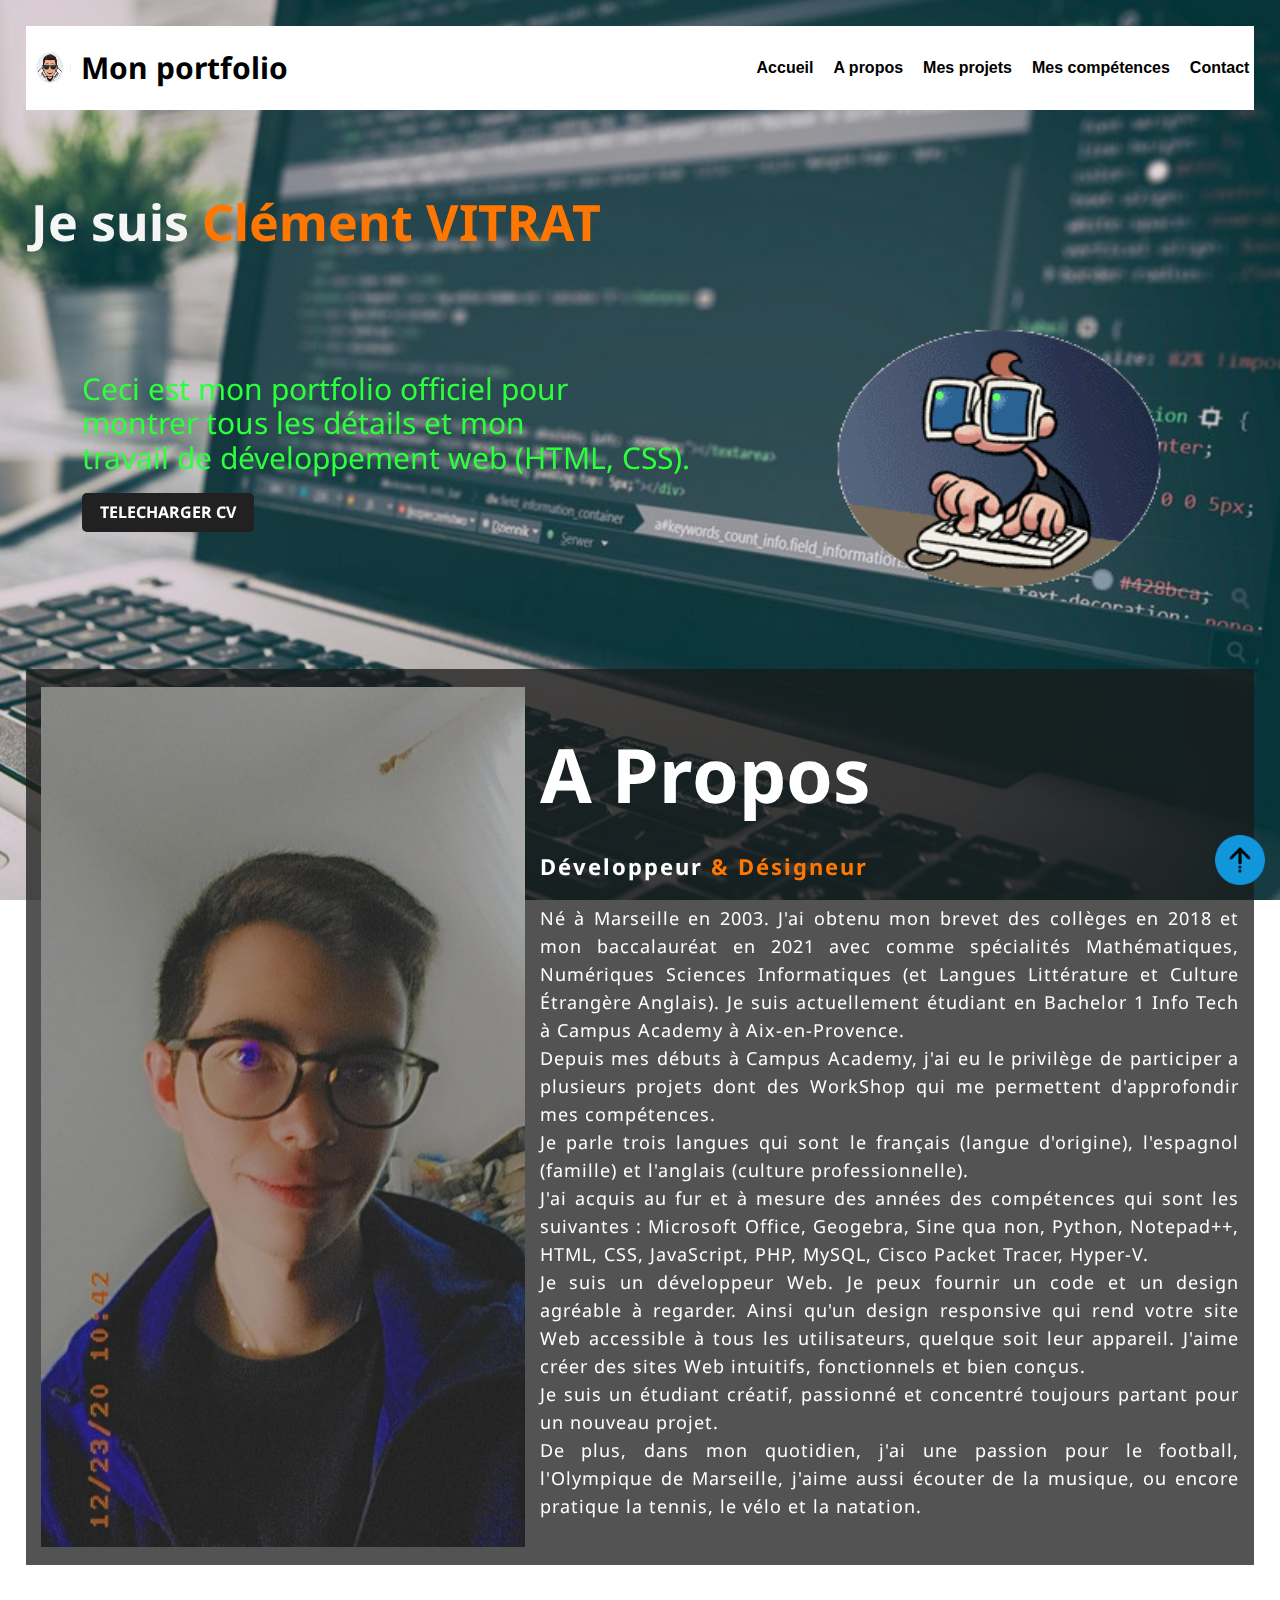
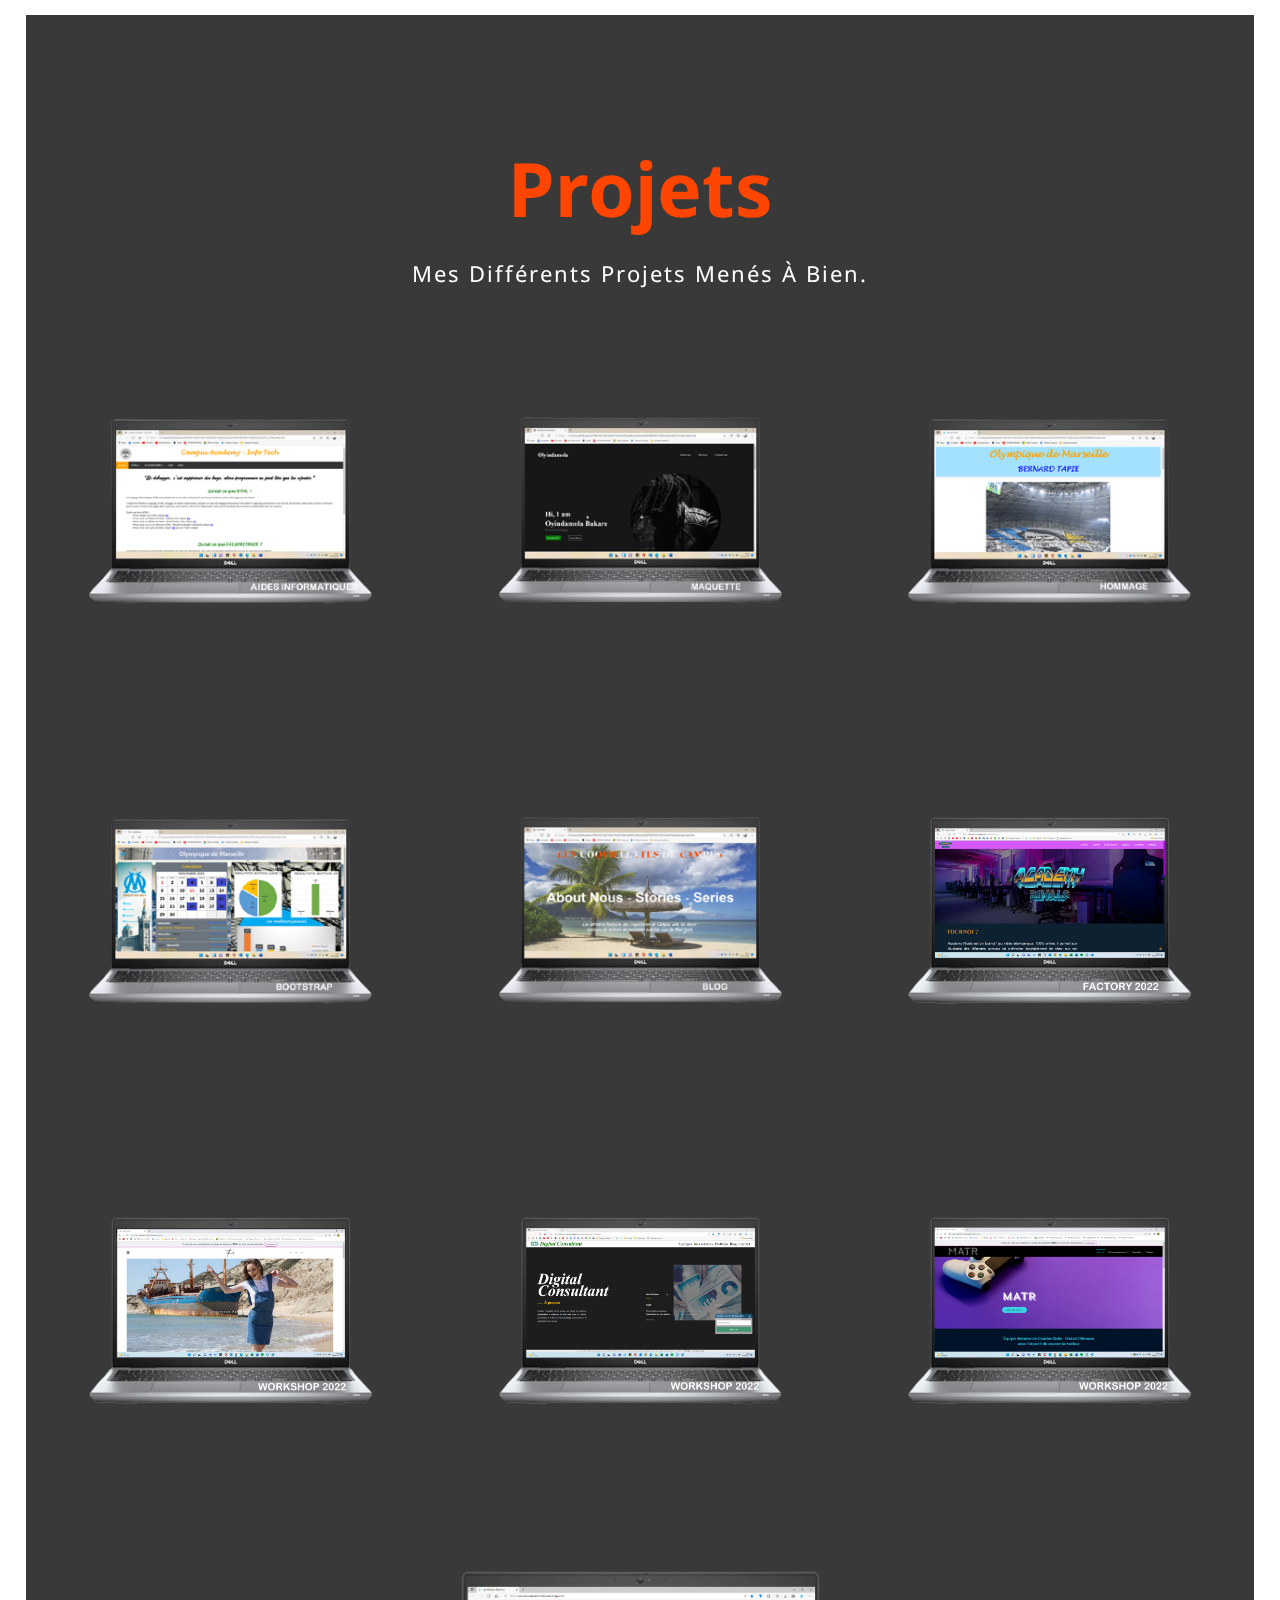
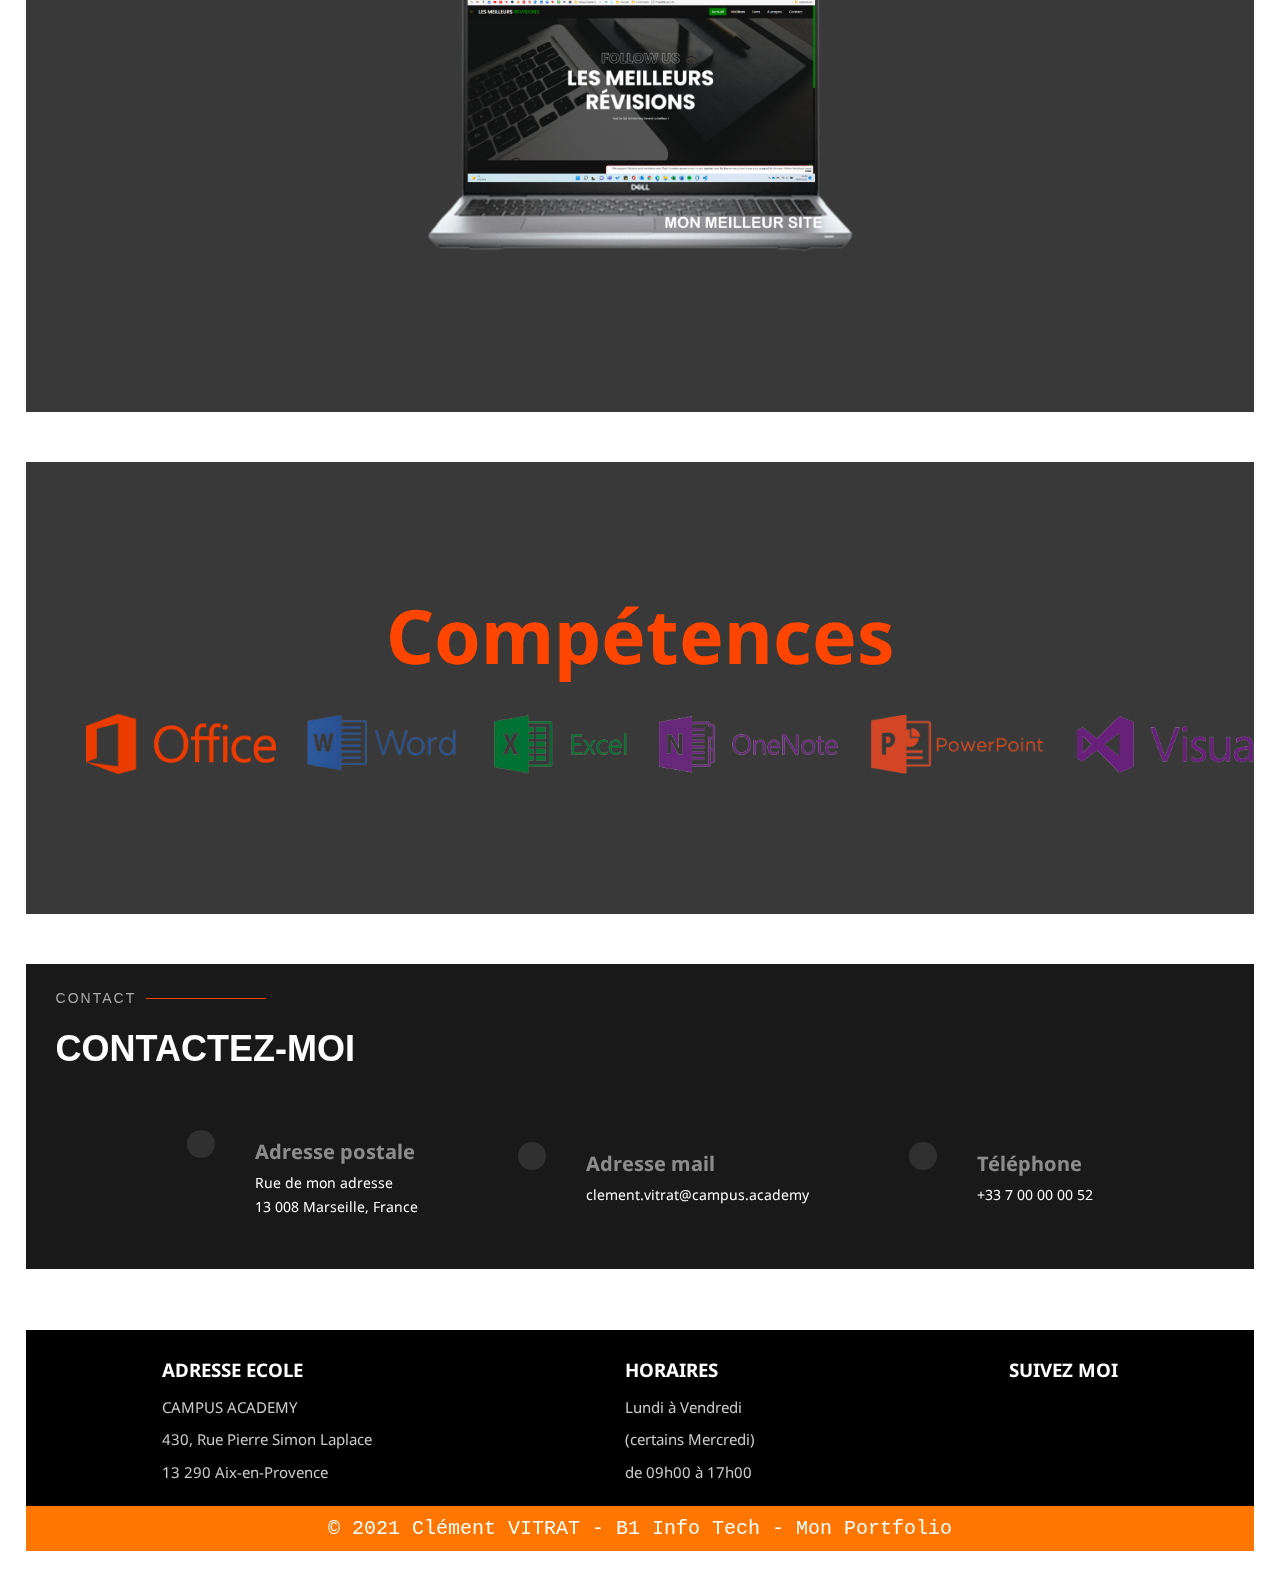
==== index.html @ 2920d95b "Update index.html" ====
<!DOCTYPE html>
<html lang="fr">

    <head>
        <meta charset="utf-8">
        <meta http-equiv="X-UA-Compatible" content="IE=edge" >
        <meta name="viewport" content="width=device-width, initial-scale=1">
        <title> Mon PortFolio </title>
        <meta content="" name="description">
        <meta content="" name="keywords"> 

        <!-- Mes pages CSS -->
        <link rel="stylesheet" href="css/normalize.css">
        <link rel="stylesheet" href="css/style.css">

        <link rel="stylesheet" href="https://cdnjs.cloudflare.com/ajax/libs/font-awesome/6.0.0-beta2/css/all.min.css" integrity="sha512-YWzhKL2whUzgiheMoBFwW8CKV4qpHQAEuvilg9FAn5VJUDwKZZxkJNuGM4XkWuk94WCrrwslk8yWNGmY1EduTA==" crossorigin="anonymous" referrerpolicy="no-referrer" />
    
        <!-- icons -->
        <link href="img/ico.JPG" rel="icon">
        
    </head>

    <body>

        <!-- *************** MENU (HAUT de PAGE) & INTRODUCTION ************** -->
        <nav>
            <div class="profile" >
                <img src="img/moi.png" alt="moi_photo" >
                <h1>Mon portfolio</h1>
            </div>
            
            <ul>
                <li><a href="#home">Accueil</a></li>
                <li><a href="#section_about">A propos</a></li>
                <li><a href="#section_projet">Mes projets</a></li>
                <li><a href="#section_competences">Mes compétences</a></li>
                <li><a href="#section_contact">Contact</a></li>
            </ul>
        </nav>

        <!-- *************** MISE EN PAGE DE L'INTRODUCTION *************** -->
        <section id="home" class="intro">	
            <header>
                <h1>Je suis <span>Clément VITRAT</span></h1>
            </header>
            <div class="intro_main">
                <div class="intro_texte">
                    <p>Ceci est mon portfolio officiel pour</p>
                    <p>montrer tous les détails et mon</p>
                    <p>travail de développement web (HTML, CSS).</p><br>
                    <a href="img/Clement_VITRAT_CV.pdf" target="_blank">TELECHARGER CV</a>
                </div>
                <div>
                    <img src="img/Intro.gif" alt="">
                </div>
            </div>
            
        </section>
        <!-- ***************************************************************** -->


        <!-- ********************** SECTION : ABOUT ME *********************** -->
        <section id="section_about" class="about">
            <img src="img/moi2.png" alt="moi">
            <div class="about_texte">
                <h2>A propos</h2>
                <h5>Développeur <span>& Désigneur</span></h5>
                <p>Né à Marseille en 2003. J'ai obtenu mon brevet des collèges en 2018 et mon baccalauréat en 2021 avec comme 
                    spécialités Mathématiques, Numériques Sciences Informatiques (et Langues Littérature et Culture Étrangère 
                    Anglais). Je suis actuellement étudiant en Bachelor 1 Info Tech à Campus Academy à Aix-en-Provence.<br>
                    Depuis mes débuts à Campus Academy, j'ai eu le privilège de participer a plusieurs projets dont des 
                    WorkShop qui me permettent d'approfondir mes compétences.<br>
                    Je parle trois langues qui sont le français (langue d'origine), l'espagnol (famille) et l'anglais (culture professionnelle).<br>
                    J'ai acquis au fur et à mesure des années des compétences qui sont les suivantes : Microsoft Office, 
                    Geogebra, Sine qua non, Python, Notepad++, HTML, CSS, JavaScript, PHP, MySQL, Cisco Packet Tracer, Hyper-V.<br>
                    Je suis un développeur Web. Je peux fournir un code et un design agréable à regarder. Ainsi qu'un 
                    design responsive qui rend votre site Web accessible à tous les utilisateurs, quelque soit leur 
                    appareil. J'aime créer des sites Web intuitifs, fonctionnels et bien conçus.<br>
                    Je suis un étudiant créatif, passionné et concentré toujours partant pour un nouveau projet.<br>
                    De plus, dans mon quotidien, j'ai une passion pour le football, l'Olympique de Marseille, 
                    j'aime aussi écouter de la musique, ou encore pratique la tennis, le vélo et la natation.</p>
            </div>
        </section>
        <!-- ***************************************************************** -->
        
        
        
        <!-- ********************* SECTION : PORTFOLIO *********************** -->
        <section id="section_projet" class="projet">
			<h2>Projets</h2>
			<p>Mes différents projets menés à bien.</p>

			<div class="project-container">
				<div class="project-card">
					<a class="button" href="Site/CV_HTML/index.html" target="_blank"><img src="img/site_project_one.png" alt=""></a>
				</div>
				<div class="project-card">
                    <a class="button" href="Site/TP_Projet1/index.html" target="_blank"><img src="img/site_tp_1.png" alt=""></a>
				</div>
				<div class="project-card">
					<a class="button" href="Site/HOMMAGE/index.html" target="_blank"><img src="img/site_hommage.png" alt=""></a>
				</div>
			</div>
            <div class="project-container">
                <div class="project-card">
                    <a class="button" href="Site/TP_Projet3/index.html" target="_blank"><img src="img/site_tp_3.png" alt=""></a>
                </div>
                <div class="project-card">
                    <a class="button" href="Site/Expertise/index.html" target="_blank"><img src="img/site_expertise.png" alt=""></a>
                </div>
                <div class="project-card">
                    <a class="button" href="https://clement-vitrat.github.io/Academy-Rivals/" target="_blank"><img src="img/site_factory_2022.png" alt=""></a>
                </div>
            </div>
            <div class="project-container">
                <div class="project-card">
                    <a class="button" href="https://clement-vitrat.wixsite.com/matr" target="_blank"><img src="img/site_workshop_2022.3.png" alt=""></a>
                </div>
                <div class="project-card">
                    <a class="button" href="https://clement-vitrat.github.io/CampusWorkshop2022-Team06/" target="_blank"><img src="img/site_workshop_2022.1.png" alt=""></a>
                </div>
                <div class="project-card">
                    <a class="button" href="https://clement-vitrat.wixsite.com/ether" target="_blank"><img src="img/site_workshop_2022.2.png" alt=""></a>
                </div>
            </div>
            <div class="project-container">
                <div class="project-card">
                    <a class="button" href="https://lesmeilleursrevisions.000webhostapp.com/" target="_blank"><img src="img/site_meilleur.png" alt=""></a>
                </div>
            </div>
		</section>
        <!-- ***************************************************************** -->



        <!-- ********************* SECTION : COMPETENCES ********************* -->
        <section id="section_competences" class="competences">

			<div class="competences_titres">
				<h2>Compétences</h2>
			</div>
			
			<div class="competences-images">
				<ol>
					<li><img src="img/logo_office.png" alt=""></li>
					<li><img src="img/logo_word.png" alt=""></li>
					<li><img src="img/logo_excel.png" alt=""></li>
					<li><img src="img/logo_note.png" alt=""></li>
					<li><img src="img/logo_powerpoint.png" alt=""></li>

					<li><img src="img/logo_visual_studio.png" alt=""></li>
                    <li><img src="img/logo_visual_studio_code.png" alt=""></li>
                    <li><img src="img/logo_html.png" alt=""></li>
                    <li><img src="img/logo_css.png" alt=""></li>
                    <li><img src="img/logo_bootstrap.png" alt=""></li>
                    <li><img src="img/logo_python.png" alt=""></li>
                    <li><img src="img/logo_java.png" alt=""></li>
                    <li><img src="img/logo_php.png" alt=""></li>
                    <li><img src="img/logo_mysql.png" alt=""></li>
                    <li><img src="img/logo_scratch.png" alt=""></li>
                    <li><img src="img/logo_cisco_packet_tracer.png" alt=""></li>
                    <li><img src="img/logo_notepad.png" alt=""></li>
                    <li><img src="img/logo_pyzo.png" alt=""></li>

                    <li><img src="img/logo_hyperv.png" alt=""></li>
					<li><img src="img/logo_virtualbox.png" alt=""></li>
                    
					<li><img src="img/logo_geogebra.png" alt=""></li>
					<li><img src="img/logo_sinequanon.jpg" alt=""></li>
				</ol>
			</div>
		</section>
        <!-- ***************************************************************** -->
        
        <!-- ********************** SECTION : CONTACTS *********************** -->
        <section id="section_contact" class="contact">
            <div class="container">
                <div class="titre">
                    <h2>Contact</h2>
                    <p>Contactez-moi</p>
                </div>
        
                <div class="coordonnee">
                    <div class="info_contact">
                        <i class="fas fa-map-marked-alt"></i>
                        <h3>Adresse postale</h3>
                        <p>Rue de mon adresse</p>
                        <p>13 008 Marseille, France</p>
                    </div>
                    <div class="info_contact">
                        <i class="fas fa-envelope-square"></i>
                        <h3>Adresse mail</h3>
                        <p>clement.vitrat@campus.academy</p>
                    </div>
                    <div class="info_contact">
                        <i class="fas fa-phone"></i>
                        <h3>Téléphone</h3>
                        <p>+33 7 00 00 00 52</p>
                    </div>
                </div>
        
                <!--<form class="form">
                    <div class="separation"></div>
                    <div class="corps-formulaire">
                        <div class="gauche">
                            <div class="groupe">
                                <label>Votre prénom</label>
                                <input type="text">
                            </div>
                            <div class="groupe">
                                <label>Votre adresse e-mail</label>
                                <input type="text">
                            </div>
                            <div class="groupe">
                                <label>Votre téléphone</label>
                                <input type="text">
                            </div>
                        </div>
                        <div class="droite">
                            <div class="groupe">
                                <label>Message</label>
                                <textarea placeholder="Saisissez ici ..."></textarea>
                            </div>
                        </div>
                    </div>
                
                    <div class="pied-formulaire">
                        <a class="button" href="mailto:clementvitrat@gmail.com?subject=Sujet_du_Message">Envoyer</a>
                    </div>
                </form>-->
        
            </div>
        </section>
        <!-- ***************************************************************** -->


        <!-- *********************** SECTION : FOOTER ************************ -->
        <footer>
			<div class="colonne" >
				<h3>ADRESSE ECOLE</h3>
				<p>CAMPUS ACADEMY</p>
				<p>430, Rue Pierre Simon Laplace</p>
				<p>13 290 Aix-en-Provence</p>
			</div>
			<div class="colonne" >
				<h3>HORAIRES</h3>
				<p>Lundi à Vendredi</p>
				<p>(certains Mercredi)</p>
				<p>de 09h00 à 17h00</p>
			</div>
			<div class="colonne" >
				<h3>SUIVEZ MOI</h3>
				<a href="https://www.instagram.com/clement_v11/?hl=fr" target="_blank"><i class="fab fa-instagram"></i></a>
				<a href="https://join.skype.com/invite/a30xKWWGjQyr" target="_blank"><i class="fab fa-skype"></i></a>
				<a href="https://www.linkedin.com/in/clement-vitrat-575444223/" target="_blank"><i class="fab fa-linkedin"></i></a>
				<!--<p><i class="fab fa-google"></i><a href="mailto:clementvitrat@gmail.com?subject=Sujet_du_message" target="_blank">  Me contacter</a></p>-->
			</div>
		</footer>
		
		<footer class="footer_fin">
			© 2021 Clément VITRAT - B1 Info Tech - Mon Portfolio
		</footer>
        <!-- ***************************************************************** -->

        <!-- ************** MISE EN PAGE BOUTON RETOUR HAUT DE PAGE ************** -->
        <div id="retour_haut">
            <a href="#home"><img src="img/Retour_Home2.png" alt="Retourner en haut"></a>
        </div>
       <!-- ***************************************************************** -->      

        
    </body>
	
    



</html>
---- css/style.css ----
@import url('https://fonts.googleapis.com/css2?family=Noto+Sans:wght@400;700&family=Oswald:wght@300&display=swap');
@import url('https://fonts.googleapis.com/css2? family= Irish+Grover & family= Roboto:wght@300 & display=swap');

/*--------------------------------------------------------------
# MISE EN PAGE DU GENERALE
--------------------------------------------------------------*/
body {
    padding: 2% 2% 2% 2%;
    font-family: 'Noto Sans', sans-serif;
    background-color: #040404;
    color: #fff;
    position: relative;
    background: transparent;
}
  
body::before {
    content: "";
    position: fixed;
    background: #040404 url("../img/fond.jpg") top right no-repeat;
    background-size: cover;
    left: 0;
    right: 0;
    top: 0;
    height: 100%;
    z-index: -1;
}

span{
	color: #ff7600;
}
/* MISE EN PAGE POUR SMARTPHONE */
@media screen and (max-width: 750px) {
	body {
		padding: 0 0;
	}
}
/* ---------------------------------------------------------- */

/*--------------------------------------------------------------
# MISE EN PAGE DU BOUTON RETOUR HAUT PAGE
--------------------------------------------------------------*/
#retour_haut {
	position: fixed;
  	bottom:15px;
	right:15px;
 	cursor:pointer;
 	background: rgba(000,000,000,0.7);
 	width:50px;
 	font-size:25px;
 	line-height:45px;
 	color:#fff;
 	text-align:center;
 	border-radius:50px;
 	height:50px;
}
#retour_haut img {
  width: 50px;
}
/* ---------------------------------------------------------- */


/*--------------------------------------------------------------
# MISE EN PAGE - MENU & INTRODUCTION
--------------------------------------------------------------*/
/* MENU */
nav {
	display: flex;
    padding: 5px 5px 5px 5px;
	flex-wrap: wrap;
	justify-content: space-between;
	align-items: center;
	background-color: white;
	position: sticky;
	top: 0;	
}
nav .profile {
	display: flex;
	align-items: center;
}
nav .profile img {
    width: 40px;
	height: 40px;
	border-radius: 50%;
}
nav h1 {
	font-size: 30px;
	margin-left: 10px;
    color: #000;
}
nav ul {
	display: flex;
	list-style-type: none;
}

nav ul li {
	margin-left: 20px;
	cursor: pointer;
}

nav a {
    display: block;
    position: relative;
    color: black;
    font-size: 16px;
    font-family: "Poppins", sans-serif;
    font-weight: 600;
    text-decoration: none;  /* Enlever le truc bleu au niveau des liens */
}
nav a::before {
    content: "";
    position: absolute;
    width: 0;
    height: 2px;
    bottom: -4px;
    left: 0;
    background-color: orangered;
    visibility: hidden;
    width: 0px;
    transition: all 0.3s ease-in-out 0s;
}
nav a:hover::before,
nav li:hover > a::before,
nav .active > a::before {
    visibility: visible;
    width: 100%;
}
/* MISE EN PAGE MENU POUR SMARTPHONE */
@media screen and (max-width: 750px) {
	nav {
		justify-content: center;
	}
    nav .profile img {
        width: 30px;
        height: 30px;
    }
    nav h1 {
        font-size: 20px;
    }
	nav ul {
		display: inline-block;
	}
    nav a {
        display: inline-flex;
        font-size: 10px;
        font-weight: 300;
    }
}

/* INTRODUCTION */
.intro {
	width: 100%;
    margin: 50px 5px 50px 5px;
}
.intro h1{
	font-size: 50px;
	color: whitesmoke;
    display:inline-block;
    -webkit-animation: 4s linear 0s infinite alternate titre_intro;
        animation: 4s linear 0s infinite alternate titre_intro;
}

@-webkit-keyframes titre_intro {from { margin-left: 0%;}to {margin-left: 10%;}}
    @keyframes titre_intro {from { margin-left: 0%;}to {margin-left: 10%;}}

.intro_main {
	display: flex;
	align-items: center;
	justify-content: space-around;
}
.intro_texte {
	margin-left: 5px;
}
.intro_texte p{
	color: #2cff3c;
    text-align: justify;
    font-size: 30px;
	margin-bottom: 0;
	margin-top: 0;
}
.intro_texte a{
	background: #212121;
	padding: 10px 18px;
	text-decoration: none;
	font-weight: bold;
	color: #fff;
	display: inline-block;
	border-radius: 5px;
}
.intro_main img {
    height: auto;
	width: 400px;
	padding: 15px 15px 15px 15px;
}

/* --------------------------------------------- */

/* MISE EN PAGE INTRODUCTION POUR SMARTPHONE */
@media screen and (max-width: 750px) {
    .intro {
        margin: 20px 0px 20px 0px;
    }
    .intro h1{
        font-size: 25px;
        text-align: center;
        display:block;
    }
    .intro_main {
        display: block;  
    }
    .intro_texte p{
        text-align: center;
        font-size: 15px;
        margin: 0 2% 0 2%;
    }
    .intro_texte a{
        display: block;
        text-align: center;
        margin: 0 20% 0 20%;
    }
    .intro_main img {
        width: 100%;
        padding: 0 0 0 0;
    }
}
/* ---------------------------------------------------------- */

/*--------------------------------------------------------------
# MISE EN PAGE - ABOUT
--------------------------------------------------------------*/
.about {
	width: 100%;
	background-color: #191919bf;
	display: flex;
	align-items: center;
	justify-content: space-around;
}

.about img{
	height: auto;
	width: 484px;
	padding: 15px 15px 15px 15px;
}
.about_texte {
	width: 100%;
}

.about_texte h2{
	color: white;
	font-size: 75px;
	text-transform: capitalize;
	margin-bottom: 20px;
}
.about_texte h5{
	color: white;
	letter-spacing: 2px;
	font-size: 22px;
	margin-bottom: 25px;
	text-transform: capitalize;
}
.about_texte p{
	color: white;
	letter-spacing: 1px;
	line-height: 28px;
	font-size: 18px;
	margin-bottom: 45px;
    padding-right: 15px;
	text-align: justify;
}
/* MISE EN PAGE INTRODUCTION POUR SMARTPHONE */
@media screen and (max-width: 750px) {
    .about {
		display: block;
    }
    .about img{
		width: 90%;
        padding: 15px 5% 15px 5%;
	}
    .about_texte h2{
        text-align: center;
        margin-top: 10px;
        margin-bottom: 10px;
    }
    .about_texte h5{
        text-align: center;
    }
    .about_texte p{
        padding:0 20px 15px 20px;
    }
}
/* ---------------------------------------------------------- */

/*--------------------------------------------------------------
# MISE EN PAGE - PORTFOLIO
--------------------------------------------------------------*/
#section_projet {
    margin-top: 50px;
    width: 100%;
	padding: 100px 0px;
	background-color: #191919db;
}
#section_projet h2 {
	color: orangered;
	font-size: 75px;
	width: 100%;
	margin: 30px auto;
	text-align: center;
}
#section_projet h1 {
	color: white;
	font-size: 23px;
	margin-bottom: 15px;
}
#section_projet p{
	color: white;
	letter-spacing: 2px;
	font-size: 22px;
	margin-bottom: 25px;
	text-align: center;
	text-transform: capitalize;
}

.project-container {
	display: flex;
	justify-content: center;
	align-items: center;
	min-height: 400px;
}
.project-card {
	cursor: pointer;
	width: 50%;
	height: 50%;
	border-radius: 0;
	text-align: center;
	margin: 0px;
}
.project-card img{
	width: 70%;
	height: 70%;
}
.project-card .button{
    color: white;
    text-decoration: none;
    padding : 9px 22px;
}

/* MISE EN PAGE PORTOFOLIO POUR SMARTPHONE */
@media screen and (max-width: 750px) {
    #section_projet p{
        flex-wrap: wrap;
    }
    .project-container {
        display: flex;
        flex-direction: column;
        justify-content: space-around;
    }
    .project-card img{
        width: 100%;
        height: auto;
    }
}
/* ---------------------------------------------------------- */



/*--------------------------------------------------------------
# MISE EN PAGE - COMPETENCES
--------------------------------------------------------------*/
.competences {
	margin-top: 50px;
    width: 100%;
	padding: 100px 0px;
	background-color: #191919db;
}
.competences_titre {
	float: left;
	text-align: center;
	width: 100%;
	margin-bottom: 70px;
}
.competences_titres h2{
	color: orangered;
	font-size: 75px;
	width: 100%;
	margin: 30px auto;
	text-align: center;
}
.competences .competences-images {
	display: flex;
	overflow-x: auto;
	padding: 20px;
	margin-top: -30px;
	align-items: center;
}
.competences .competences-images ol {
	margin-right: 30px;
	flex: none;
	gap: 30px;
	display: flex;
	align-items: center;
	list-style-type: none;
	font-family: 'Trebuchet MS', 'Lucida Sans Unicode', 'Lucida Grande', 'Lucida Sans', sans-serif;
}
.competences .competences-images ol img{
	height: 60px;
}
/* ---------------------------------------------------------- */

/*--------------------------------------------------------------
# MISE EN PAGE - CONTACT
--------------------------------------------------------------*/
.contact .container {
    background: rgba(0, 0, 0, 0.9);
    width: 100%;
    margin: 50px 0 50px 0;
	padding-bottom: 15px;
}
.contact .titre h2 {
    font-size: 14px;
    font-weight: 500;
    padding: 30px 0 10px 30px;
    line-height: 1px;
    margin: 0 0 20px 0;
    letter-spacing: 2px;
    text-transform: uppercase;
    color: #aaaaaa;
    font-family: "Poppins", sans-serif;
} 
.contact .titre h2::after {
    content: "";
    width: 120px;
    height: 1px;
    display: inline-block;
    background: orangered;
    margin: 4px 10px;
}
.contact .titre p {
    padding: 10px 0 10px 30px;
    margin: -15px 0 15px 0;
    font-size: 36px;
    font-weight: 700;
    text-transform: uppercase;
    font-family: "Poppins", sans-serif;
    color: #fff;
}
.contact .coordonnee {
	display: flex;
	justify-content: center;
	align-items: center;
}
.contact .info_contact {
	width: auto;
	padding: 20px 35px;
	background: #191919;
	border-radius: 20px;
	margin: 15px;
	overflow: hidden;
}
.contact .info_contact i {
    font-size: 30px;
    color: orangered;
    border-radius: 50%;
    padding: 14px;
    float: left;
    background: rgba(255, 255, 255, 0.1);
} 
.contact .info_contact h3 {
    font-size: 20px;
    color: rgba(255, 255, 255, 0.5);
    font-weight: 700;
    margin: 10px 0 8px 68px;
}

.contact .info_contact p {
    padding: 0;
    color: #fff;
    line-height: 24px;
    font-size: 14px;
    margin: 0 0 0 68px;
}

.contact .form {
	padding: 30px;
	border-radius: 10px;
}
.contact .form h1 {
	font-size: 20px;
}
.contact .form .separation {
	width: 100%;
	height: 1px;
	background-color: orangered;
}
.contact .form .corps-formulaire {
	display: flex;
	flex-wrap: wrap;
	margin-bottom: 30px;
}
.contact .form .corps-formulaire .groupe {
	margin-top: 20px;
	display: flex;
	flex-direction: column;
}
.contact .form .corps-formulaire .gauche .groupe input{
	margin-top: 5px;
	padding: 10px 5px 10px 30px;
	background-color: #21212173;
	border: 1px solid #212121;
	outline-color: #212121;
	color: white;
	border-radius: 5px;
}
.contact .form .corps-formulaire .droite {
	margin-left: 40px;
}
.contact .form .corps-formulaire .droite .groupe {
	height: 100%;
}
.contact .form .corps-formulaire .droite .groupe textarea{
	margin-top: 5px;
	padding: 10px;
	background-color: #21212173;
	border: 2px solid #212121;
	outline: none;
	border-radius: 5px;
	color: white;
	resize: none;
	height: 72%;
}
.contact .form .pied-formulaire a{ 
	text-decoration: none;
}
.contact .form .pied-formulaire .button{
	margin-top: 10px;
	background-color: orangered;
	color: white;
	font-size: 15px;
	border: none;
	padding: 10px 20px;
	border-radius: 5px;
	outline: none;
	cursor: pointer;
	transition: transform 0.5s;
}
.contact .form .pied-formulaire .button:hover{ /*Configuration du bouton envoyer */
	transform: scale(1.05);
}
/* MISE EN PAGE INTRODUCTION POUR SMARTPHONE */
@media screen and (max-width: 750px) {
    .contact .coordonnee {
        display: block;
    }
    .contact .form .corps-formulaire .droite {
		margin-left: 0px;
	}
}
/* ---------------------------------------------------------- */

/*--------------------------------------------------------------
# MISE EN PAGE - FOOTER
--------------------------------------------------------------*/
footer {
	margin-top: 5%;           /* Espacement avec le texte du dessus */
	display: flex; 
	flex-wrap: wrap; /* Allez à la ligne si besoin */
	justify-content: space-around; /* Espace autour des éléments */
	background-color: #000;
	color: white;
	padding: 10px;
	text-decoration: none;
}
footer .colonne a {           /* Enlever le truc bleu au niveau des liens */
	text-decoration: none;
	color: white;
}
footer .colonne p {
	font-size: 15px;
	color: #ccc;
	cursor: pointer;
}
footer .colonne p:hover {
	color: #fff;
}
footer .colonne i{
	color: #fff;
	font-size: 20px;
	padding-left: 14px;
	padding-top: 5px;
	transition: 0.3s ease-in-out;
	cursor: pointer;
}
footer .colonne i:hover{
	color: orange;
}
/* ---------------------------------------------------------- */


/*--------------------------------------------------------------
# MISE EN PAGE - FOOTER de FIN
--------------------------------------------------------------*/
.footer_fin {
	margin: 0%;
	padding: 0%;
	text-align: center;
	background: #ff7600;
	color: white;
	line-height: 45px;
	font-size: 20px;
	font-family: 'Liberation Mono';
}
/* ---------------------------------------------------------- */


/* MISE EN PAGE POUR SMARTPHONE */
@media screen and (max-width: 750px) {
	
	.box {
		display: block;
	}
	.card {
		width: auto;
	}
	.competences_titre {
		float: left;
		text-align: center;
		width: 100%;
		margin-bottom: 0;
	}
	.competences_titres h2{
		display:inline-block;
		font-size: 40px;
		font-weight: bold;
		letter-spacing: -3px;
		line-height: 89px;
		margin: 0;
	}
	.competences_sous_titres {
		display: inline-block;
		padding-left: 0;
		text-align: center;
	}
	.competences_sous_titres h3{
		color: #161616;
		display: inline-block;
		text-align: center;
		font-size: 25px;
		margin: 0;
	}
	.competences_sous_titres span{
		float: left;
		text-align: center;
		font-size: 20px;
		margin: 0;
	}
	footer {
		justify-content: flex-start;
	}
	footer .column {
		width: 80%;
	}
}
/* --------------------------------------------- */

/* POUR TITI : https://www.youtube.com/watch?v=CQZxeoQeo5c */

/*https://codepen.io/freeCodeCamp/pen/zNBOYG*/
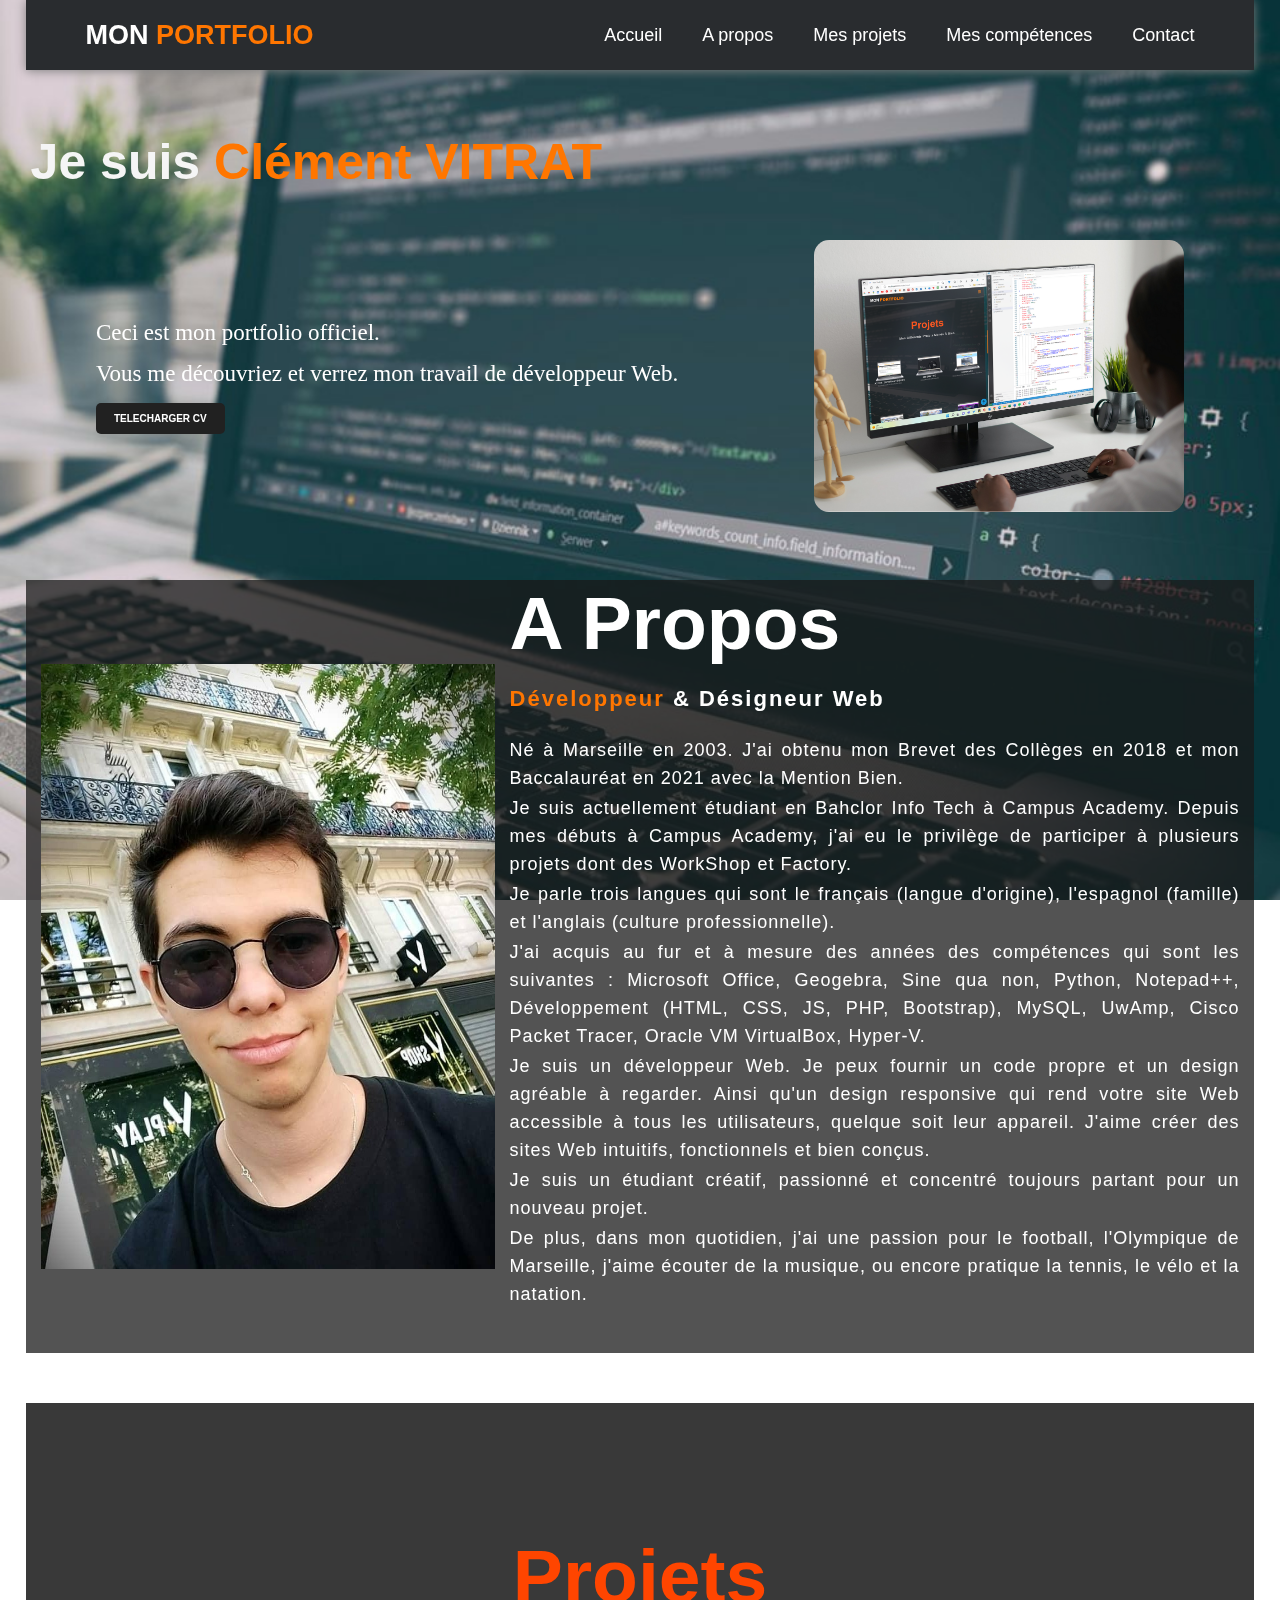
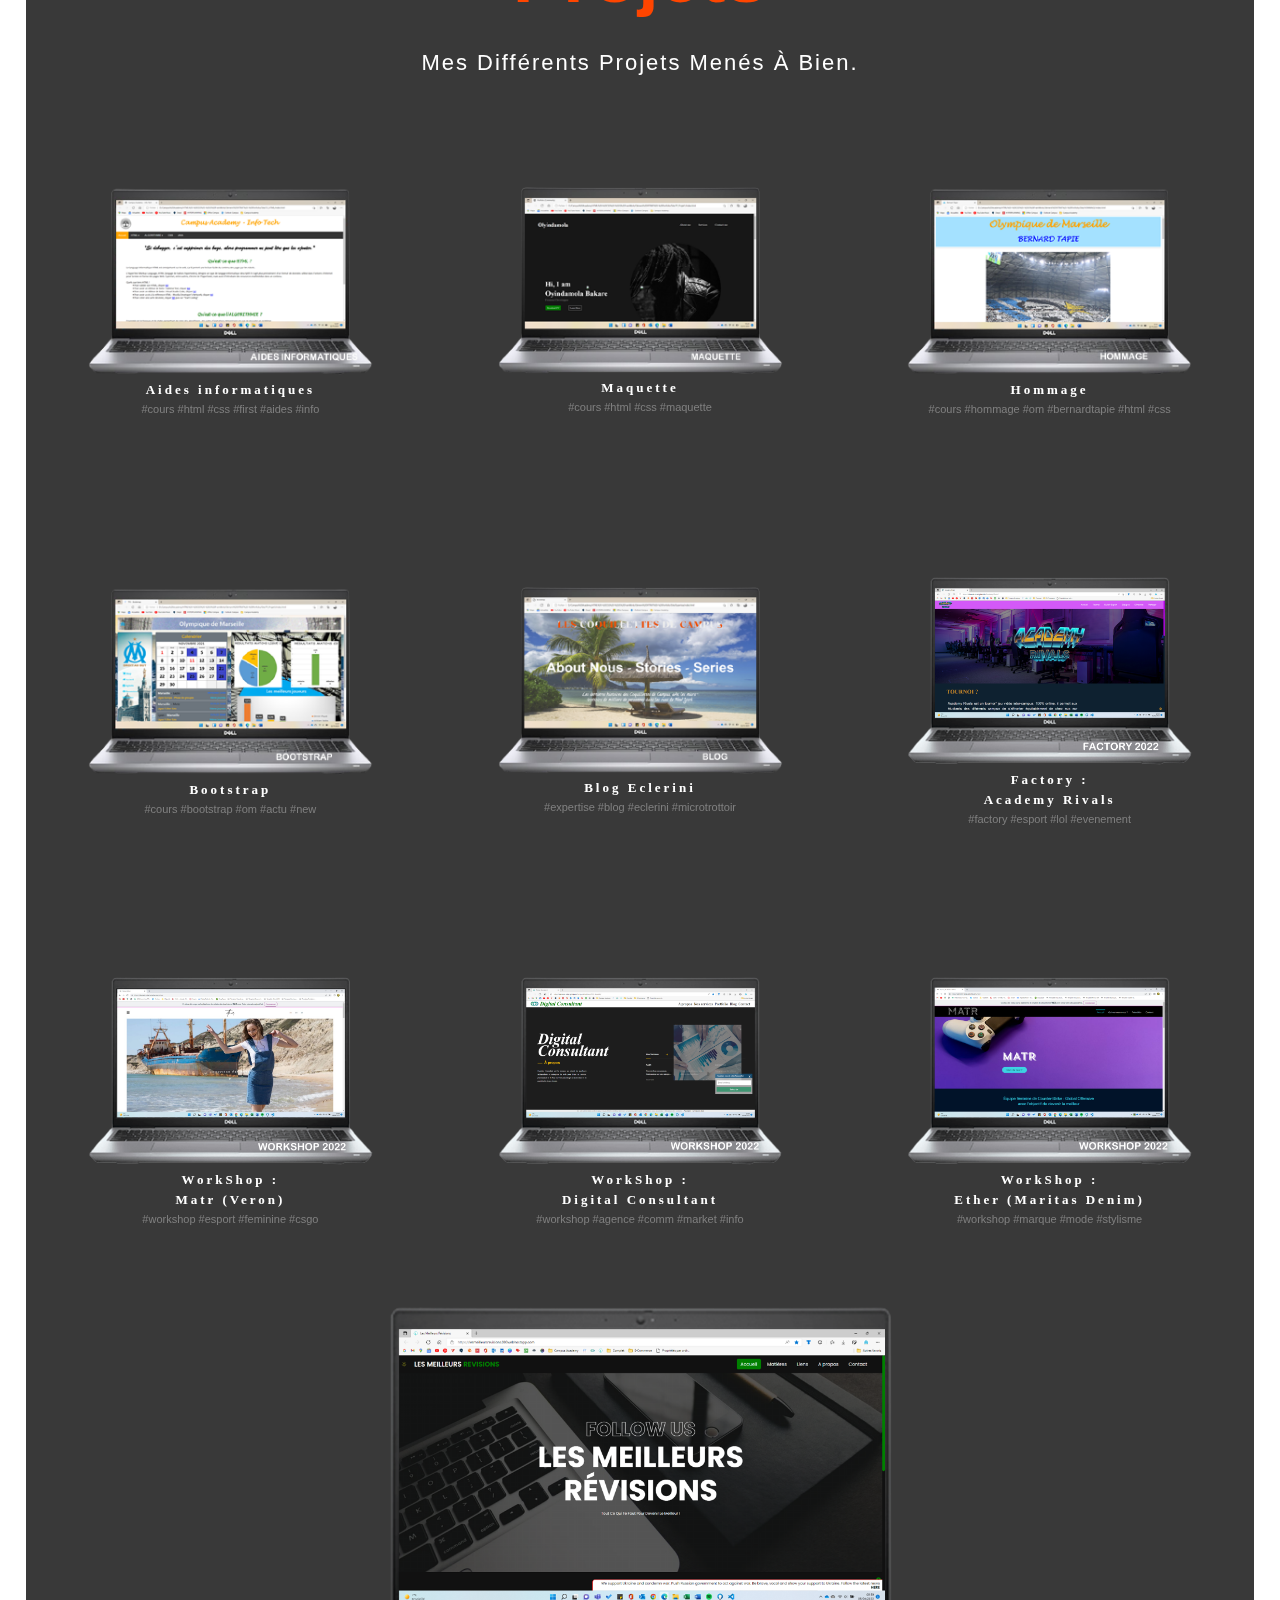
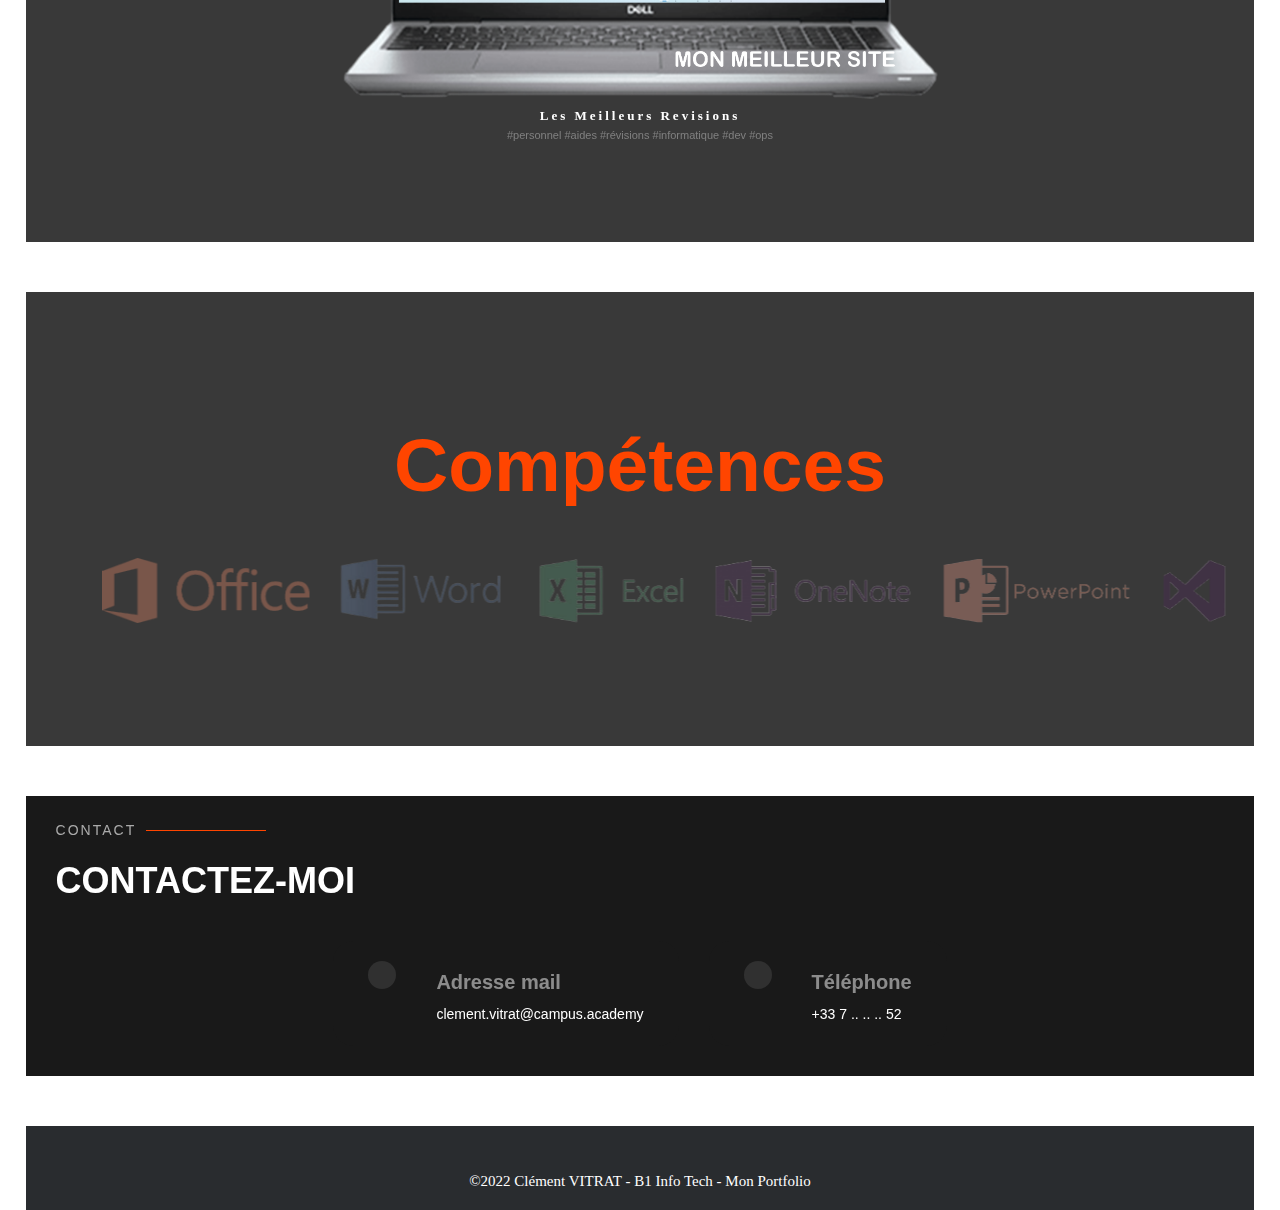
==== commit 40452f2f: "Add files via upload" ====
--- a/index.html
+++ b/index.html
@@ -24,11 +24,16 @@
 
         <!-- *************** MENU (HAUT de PAGE) & INTRODUCTION ************** -->
         <nav>
-            <div class="profile" >
-                <img src="img/moi.png" alt="moi_photo" >
-                <h1>Mon portfolio</h1>
-            </div>
-            
+            <!-- Création du titre du menu -->
+            <div class="logo">
+                <a href="index.html">MON <strong>PORTFOLIO</strong></a>
+            </div>
+            <!-- Création du bouton pour le menu au format smartphone -->
+            <label for="btn" class="icon">
+                <span class="fa fa-bars"></span>
+            </label>
+            <input type="checkbox"  id="btn">   
+            <!-- Création du menu avec les sous-menus -->
             <ul>
                 <li><a href="#home">Accueil</a></li>
                 <li><a href="#section_about">A propos</a></li>
@@ -37,6 +42,8 @@
                 <li><a href="#section_contact">Contact</a></li>
             </ul>
         </nav>
+        <!-- ***************************************************************** -->
+
 
         <!-- *************** MISE EN PAGE DE L'INTRODUCTION *************** -->
         <section id="home" class="intro">	
@@ -45,40 +52,31 @@
             </header>
             <div class="intro_main">
                 <div class="intro_texte">
-                    <p>Ceci est mon portfolio officiel pour</p>
-                    <p>montrer tous les détails et mon</p>
-                    <p>travail de développement web (HTML, CSS).</p><br>
+                    <p>Ceci est mon portfolio officiel.</p>
+                    <p style="margin-bottom: 15px;">Vous me découvriez et verrez mon travail de développeur Web.</p>
                     <a href="img/Clement_VITRAT_CV.pdf" target="_blank">TELECHARGER CV</a>
                 </div>
                 <div>
-                    <img src="img/Intro.gif" alt="">
-                </div>
-            </div>
-            
+                    <img src="img/accueil.png" alt="">
+                </div>
+            </div>
         </section>
         <!-- ***************************************************************** -->
 
 
         <!-- ********************** SECTION : ABOUT ME *********************** -->
         <section id="section_about" class="about">
-            <img src="img/moi2.png" alt="moi">
+            <img src="img/moi.jpeg" alt="moi">
             <div class="about_texte">
                 <h2>A propos</h2>
-                <h5>Développeur <span>& Désigneur</span></h5>
-                <p>Né à Marseille en 2003. J'ai obtenu mon brevet des collèges en 2018 et mon baccalauréat en 2021 avec comme 
-                    spécialités Mathématiques, Numériques Sciences Informatiques (et Langues Littérature et Culture Étrangère 
-                    Anglais). Je suis actuellement étudiant en Bachelor 1 Info Tech à Campus Academy à Aix-en-Provence.<br>
-                    Depuis mes débuts à Campus Academy, j'ai eu le privilège de participer a plusieurs projets dont des 
-                    WorkShop qui me permettent d'approfondir mes compétences.<br>
-                    Je parle trois langues qui sont le français (langue d'origine), l'espagnol (famille) et l'anglais (culture professionnelle).<br>
-                    J'ai acquis au fur et à mesure des années des compétences qui sont les suivantes : Microsoft Office, 
-                    Geogebra, Sine qua non, Python, Notepad++, HTML, CSS, JavaScript, PHP, MySQL, Cisco Packet Tracer, Hyper-V.<br>
-                    Je suis un développeur Web. Je peux fournir un code et un design agréable à regarder. Ainsi qu'un 
-                    design responsive qui rend votre site Web accessible à tous les utilisateurs, quelque soit leur 
-                    appareil. J'aime créer des sites Web intuitifs, fonctionnels et bien conçus.<br>
-                    Je suis un étudiant créatif, passionné et concentré toujours partant pour un nouveau projet.<br>
-                    De plus, dans mon quotidien, j'ai une passion pour le football, l'Olympique de Marseille, 
-                    j'aime aussi écouter de la musique, ou encore pratique la tennis, le vélo et la natation.</p>
+                <h5><span>Développeur</span> & Désigneur Web</h5>
+                <p>Né à Marseille en 2003. J'ai obtenu mon Brevet des Collèges en 2018 et mon Baccalauréat en 2021 avec la Mention Bien.</p>
+                <p>Je suis actuellement étudiant en Bahclor Info Tech à Campus Academy. Depuis mes débuts à Campus Academy, j'ai eu le privilège de participer à plusieurs projets dont des WorkShop et Factory.</p>
+                <p>Je parle trois langues qui sont le français (langue d'origine), l'espagnol (famille) et l'anglais (culture professionnelle).</p>
+                <p>J'ai acquis au fur et à mesure des années des compétences qui sont les suivantes : Microsoft Office, Geogebra, Sine qua non, Python, Notepad++, Développement (HTML, CSS, JS, PHP, Bootstrap), MySQL, UwAmp, Cisco Packet Tracer, Oracle VM VirtualBox, Hyper-V.</p>
+                <p>Je suis un développeur Web. Je peux fournir un code propre et un design agréable à regarder. Ainsi qu'un design responsive qui rend votre site Web accessible à tous les utilisateurs, quelque soit leur appareil. J'aime créer des sites Web intuitifs, fonctionnels et bien conçus.</p>
+                <p>Je suis un étudiant créatif, passionné et concentré toujours partant pour un nouveau projet.</p>
+                <p style="margin-bottom: 45px;">De plus, dans mon quotidien, j'ai une passion pour le football, l'Olympique de Marseille, j'aime écouter de la musique, ou encore pratique la tennis, le vélo et la natation.</p>
             </div>
         </section>
         <!-- ***************************************************************** -->
@@ -92,40 +90,84 @@
 
 			<div class="project-container">
 				<div class="project-card">
-					<a class="button" href="Site/CV_HTML/index.html" target="_blank"><img src="img/site_project_one.png" alt=""></a>
+					<a class="button" href="Site/CV_HTML/index.html" target="_blank">
+                        <img src="img/site_project_one.png" alt="">
+                        <h6>Aides informatiques</h6>
+                        <small>#cours #html #css #first #aides #info</small>
+                    </a>
 				</div>
 				<div class="project-card">
-                    <a class="button" href="Site/TP_Projet1/index.html" target="_blank"><img src="img/site_tp_1.png" alt=""></a>
+                    <a class="button" href="Site/TP_Projet1/index.html" target="_blank">
+                        <img src="img/site_tp_1.png" alt="">
+                        <h6>Maquette</h6>
+                        <small>#cours #html #css #maquette</small>
+                    </a>
 				</div>
 				<div class="project-card">
-					<a class="button" href="Site/HOMMAGE/index.html" target="_blank"><img src="img/site_hommage.png" alt=""></a>
+					<a class="button" href="Site/HOMMAGE/index.html" target="_blank">
+                        <img src="img/site_hommage.png" alt="">
+                        <h6>Hommage</h6>
+                        <small>#cours #hommage #om #bernardtapie #html #css</small>
+                    </a>
 				</div>
 			</div>
             <div class="project-container">
                 <div class="project-card">
-                    <a class="button" href="Site/TP_Projet3/index.html" target="_blank"><img src="img/site_tp_3.png" alt=""></a>
-                </div>
-                <div class="project-card">
-                    <a class="button" href="Site/Expertise/index.html" target="_blank"><img src="img/site_expertise.png" alt=""></a>
-                </div>
-                <div class="project-card">
-                    <a class="button" href="https://clement-vitrat.github.io/Academy-Rivals/" target="_blank"><img src="img/site_factory_2022.png" alt=""></a>
+                    <a class="button" href="Site/TP_Projet3/index.html" target="_blank">
+                        <img src="img/site_tp_3.png" alt="">
+                        <h6>Bootstrap</h6>
+                        <small>#cours #bootstrap #om #actu #new</small>
+                    </a>
+                </div>
+                <div class="project-card">
+                    <a class="button" href="Site/Expertise/index.html" target="_blank">
+                        <img src="img/site_expertise.png" alt="">
+                        <h6>Blog Eclerini</h6>
+                        <small>#expertise #blog #eclerini #microtrottoir</small>
+                    </a>
+                </div>
+                <div class="project-card">
+                    <a class="button" href="https://clement-vitrat.github.io/Academy-Rivals/" target="_blank">
+                        <img src="img/site_factory_2022.png" alt="">
+                        <h6>Factory :</h6>
+                        <h6>Academy Rivals</h6>
+                        <small>#factory #esport #lol #evenement</small>
+                    </a>
                 </div>
             </div>
             <div class="project-container">
                 <div class="project-card">
-                    <a class="button" href="https://clement-vitrat.wixsite.com/matr" target="_blank"><img src="img/site_workshop_2022.3.png" alt=""></a>
-                </div>
-                <div class="project-card">
-                    <a class="button" href="https://clement-vitrat.github.io/CampusWorkshop2022-Team06/" target="_blank"><img src="img/site_workshop_2022.1.png" alt=""></a>
-                </div>
-                <div class="project-card">
-                    <a class="button" href="https://clement-vitrat.wixsite.com/ether" target="_blank"><img src="img/site_workshop_2022.2.png" alt=""></a>
+                    <a class="button" href="https://clement-vitrat.wixsite.com/matr" target="_blank">
+                        <img src="img/site_workshop_2022.3.png" alt="">
+                        <h6>WorkShop :</h6>
+                        <h6>Matr (Veron)</h6>
+                        <small>#workshop #esport #feminine #csgo</small>
+                    </a>
+                </div>
+                <div class="project-card">
+                    <a class="button" href="https://clement-vitrat.github.io/CampusWorkshop2022-Team06/" target="_blank">
+                        <img src="img/site_workshop_2022.1.png" alt="">
+                        <h6>WorkShop :</h6>
+                        <h6>Digital Consultant</h6>
+                        <small>#workshop #agence #comm #market #info</small>
+                    </a>
+                </div>
+                <div class="project-card">
+                    <a class="button" href="https://clement-vitrat.wixsite.com/ether" target="_blank">
+                        <img src="img/site_workshop_2022.2.png" alt="">
+                        <h6>WorkShop :</h6>
+                        <h6>Ether (Maritas Denim)</h6>
+                        <small>#workshop #marque #mode #stylisme</small>
+                    </a>
                 </div>
             </div>
             <div class="project-container">
                 <div class="project-card">
-                    <a class="button" href="https://lesmeilleursrevisions.000webhostapp.com/" target="_blank"><img src="img/site_meilleur.png" alt=""></a>
+                    <a class="button" href="https://clement-vitrat.github.io/LesMeilleursRevisions/" target="_blank">
+                        <img src="img/site_meilleur.png" alt="">
+                        <h6>Les Meilleurs Revisions</h6>
+                        <small>#personnel #aides #révisions #informatique #dev #ops</small>
+                    </a>
                 </div>
             </div>
 		</section>
@@ -139,36 +181,37 @@
 			<div class="competences_titres">
 				<h2>Compétences</h2>
 			</div>
-			
-			<div class="competences-images">
-				<ol>
-					<li><img src="img/logo_office.png" alt=""></li>
-					<li><img src="img/logo_word.png" alt=""></li>
-					<li><img src="img/logo_excel.png" alt=""></li>
-					<li><img src="img/logo_note.png" alt=""></li>
-					<li><img src="img/logo_powerpoint.png" alt=""></li>
-
-					<li><img src="img/logo_visual_studio.png" alt=""></li>
-                    <li><img src="img/logo_visual_studio_code.png" alt=""></li>
-                    <li><img src="img/logo_html.png" alt=""></li>
-                    <li><img src="img/logo_css.png" alt=""></li>
-                    <li><img src="img/logo_bootstrap.png" alt=""></li>
-                    <li><img src="img/logo_python.png" alt=""></li>
-                    <li><img src="img/logo_java.png" alt=""></li>
-                    <li><img src="img/logo_php.png" alt=""></li>
-                    <li><img src="img/logo_mysql.png" alt=""></li>
-                    <li><img src="img/logo_scratch.png" alt=""></li>
-                    <li><img src="img/logo_cisco_packet_tracer.png" alt=""></li>
-                    <li><img src="img/logo_notepad.png" alt=""></li>
-                    <li><img src="img/logo_pyzo.png" alt=""></li>
-
-                    <li><img src="img/logo_hyperv.png" alt=""></li>
-					<li><img src="img/logo_virtualbox.png" alt=""></li>
-                    
-					<li><img src="img/logo_geogebra.png" alt=""></li>
-					<li><img src="img/logo_sinequanon.jpg" alt=""></li>
-				</ol>
-			</div>
+            <div class="competences-images">
+                <marquee behavior="alternate" direction="right">
+                    <ol>
+                        <li><img src="img/logo_office.png" alt=""></li>
+                        <li><img src="img/logo_word.png" alt=""></li>
+                        <li><img src="img/logo_excel.png" alt=""></li>
+                        <li><img src="img/logo_note.png" alt=""></li>
+                        <li><img src="img/logo_powerpoint.png" alt=""></li>
+
+                        <li><img src="img/logo_visual_studio.png" alt=""></li>
+                        <li><img src="img/logo_visual_studio_code.png" alt=""></li>
+                        <li><img src="img/logo_html.png" alt=""></li>
+                        <li><img src="img/logo_css.png" alt=""></li>
+                        <li><img src="img/logo_bootstrap.png" alt=""></li>
+                        <li><img src="img/logo_python.png" alt=""></li>
+                        <li><img src="img/logo_java.png" alt=""></li>
+                        <li><img src="img/logo_php.png" alt=""></li>
+                        <li><img src="img/logo_mysql.png" alt=""></li>
+                        <li><img src="img/logo_scratch.png" alt=""></li>
+                        <li><img src="img/logo_cisco_packet_tracer.png" alt=""></li>
+                        <li><img src="img/logo_notepad.png" alt=""></li>
+                        <li><img src="img/logo_pyzo.png" alt=""></li>
+
+                        <li><img src="img/logo_hyperv.png" alt=""></li>
+                        <li><img src="img/logo_virtualbox.png" alt=""></li>
+                        
+                        <li><img src="img/logo_geogebra.png" alt=""></li>
+                        <li><img src="img/logo_sinequanon.jpg" alt=""></li>
+                    </ol>
+                </marquee>
+            </div>
 		</section>
         <!-- ***************************************************************** -->
         
@@ -181,12 +224,6 @@
                 </div>
         
                 <div class="coordonnee">
-                    <div class="info_contact">
-                        <i class="fas fa-map-marked-alt"></i>
-                        <h3>Adresse postale</h3>
-                        <p>Rue de mon adresse</p>
-                        <p>13 008 Marseille, France</p>
-                    </div>
                     <div class="info_contact">
                         <i class="fas fa-envelope-square"></i>
                         <h3>Adresse mail</h3>
@@ -195,84 +232,38 @@
                     <div class="info_contact">
                         <i class="fas fa-phone"></i>
                         <h3>Téléphone</h3>
-                        <p>+33 7 00 00 00 52</p>
+                        <p>+33 7 .. .. .. 52</p>
                     </div>
                 </div>
-        
-                <!--<form class="form">
-                    <div class="separation"></div>
-                    <div class="corps-formulaire">
-                        <div class="gauche">
-                            <div class="groupe">
-                                <label>Votre prénom</label>
-                                <input type="text">
-                            </div>
-                            <div class="groupe">
-                                <label>Votre adresse e-mail</label>
-                                <input type="text">
-                            </div>
-                            <div class="groupe">
-                                <label>Votre téléphone</label>
-                                <input type="text">
-                            </div>
-                        </div>
-                        <div class="droite">
-                            <div class="groupe">
-                                <label>Message</label>
-                                <textarea placeholder="Saisissez ici ..."></textarea>
-                            </div>
-                        </div>
-                    </div>
-                
-                    <div class="pied-formulaire">
-                        <a class="button" href="mailto:clementvitrat@gmail.com?subject=Sujet_du_Message">Envoyer</a>
-                    </div>
-                </form>-->
-        
             </div>
         </section>
         <!-- ***************************************************************** -->
 
 
-        <!-- *********************** SECTION : FOOTER ************************ -->
+        <!-- **************************** FOOTER ***************************** -->
+        <!-- CREATION DU FOOTER -->
         <footer>
-			<div class="colonne" >
-				<h3>ADRESSE ECOLE</h3>
-				<p>CAMPUS ACADEMY</p>
-				<p>430, Rue Pierre Simon Laplace</p>
-				<p>13 290 Aix-en-Provence</p>
-			</div>
-			<div class="colonne" >
-				<h3>HORAIRES</h3>
-				<p>Lundi à Vendredi</p>
-				<p>(certains Mercredi)</p>
-				<p>de 09h00 à 17h00</p>
-			</div>
-			<div class="colonne" >
-				<h3>SUIVEZ MOI</h3>
-				<a href="https://www.instagram.com/clement_v11/?hl=fr" target="_blank"><i class="fab fa-instagram"></i></a>
-				<a href="https://join.skype.com/invite/a30xKWWGjQyr" target="_blank"><i class="fab fa-skype"></i></a>
-				<a href="https://www.linkedin.com/in/clement-vitrat-575444223/" target="_blank"><i class="fab fa-linkedin"></i></a>
-				<!--<p><i class="fab fa-google"></i><a href="mailto:clementvitrat@gmail.com?subject=Sujet_du_message" target="_blank">  Me contacter</a></p>-->
-			</div>
-		</footer>
-		
-		<footer class="footer_fin">
-			© 2021 Clément VITRAT - B1 Info Tech - Mon Portfolio
-		</footer>
-        <!-- ***************************************************************** -->
+            <ul class="social_icon">
+                <!--<li><a href="https://www.instagram.com/"><i class="fab fa-instagram"></i></a></li>-->
+                <li><a href="https://fr.linkedin.com/in/clément-vitrat-575444223" target="_blank"><i class="fab fa-linkedin"></i></a></li>
+                <!--<li><a href="https://www.youtube.com/"><i class="fab fa-youtube"></i></a></li>-->
+                <li><a href="https://github.com/clement-vitrat" target="_blank"><i class="fab fa-github"></i></a></li>
+            </ul>
+            <p>©2022 Clément VITRAT - B1 Info Tech - Mon Portfolio</p>
+        </footer>
+        <!-- ***************************************************************** -->
+
 
         <!-- ************** MISE EN PAGE BOUTON RETOUR HAUT DE PAGE ************** -->
-        <div id="retour_haut">
-            <a href="#home"><img src="img/Retour_Home2.png" alt="Retourner en haut"></a>
+        <div class="retour_haut">
+            <button onclick="topFunction()" id="myBtn"><i class="fas fa-chevron-circle-up"></i></button>
         </div>
-       <!-- ***************************************************************** -->      
-
+        <!-- ***************************************************************** -->      
+
+
+        <!-- ****************** FEUILLES DE SCRIPTS JAVASCRIPT ****************** -->
+            <script src="js/script.js"></script> 
         
     </body>
 	
-    
-
-
-
 </html>
--- a/css/style.css
+++ b/css/style.css
@@ -4,15 +4,46 @@
 /*--------------------------------------------------------------
 # MISE EN PAGE DU GENERALE
 --------------------------------------------------------------*/
+/* Mise en page de ma page */
+* {
+    margin: 0;
+    padding: 0;
+    user-select: none;
+    box-sizing: border-box;
+    font-family: 'Poppins', sans-serif;
+    /* Animations pour tout le texte de la page */
+    -webkit-box-sizing: border-box;
+            box-sizing: border-box;
+    outline: none;
+    border: none;
+    text-decoration: none;
+    -webkit-transition: all .2s linear;
+    transition: all .2s linear;
+}
+
+html {
+    font-size: 62.5%;
+    overflow-x: hidden;
+    scroll-behavior: smooth;
+    scroll-padding-top: 9rem;
+}
+/* Mise en page de roulette */
+html::-webkit-scrollbar {
+    width: 0.5rem;
+}
+html::-webkit-scrollbar-track {
+    background: #040404 url("../img/fond.jpg") top right no-repeat;
+    background-size: cover;
+}
+html::-webkit-scrollbar-thumb {
+    background: #ff7600;
+    border-radius: 3rem;
+}
 body {
-    padding: 2% 2% 2% 2%;
-    font-family: 'Noto Sans', sans-serif;
-    background-color: #040404;
-    color: #fff;
-    position: relative;
-    background: transparent;
-}
-  
+    background: #fff;
+    overflow-x: hidden;
+	padding: 0px 2% 0px 2%;
+}
 body::before {
     content: "";
     position: fixed;
@@ -28,33 +59,26 @@
 span{
 	color: #ff7600;
 }
-/* MISE EN PAGE POUR SMARTPHONE */
-@media screen and (max-width: 750px) {
-	body {
-		padding: 0 0;
-	}
-}
+
 /* ---------------------------------------------------------- */
 
 /*--------------------------------------------------------------
 # MISE EN PAGE DU BOUTON RETOUR HAUT PAGE
 --------------------------------------------------------------*/
-#retour_haut {
-	position: fixed;
-  	bottom:15px;
-	right:15px;
- 	cursor:pointer;
- 	background: rgba(000,000,000,0.7);
- 	width:50px;
- 	font-size:25px;
- 	line-height:45px;
- 	color:#fff;
- 	text-align:center;
- 	border-radius:50px;
- 	height:50px;
-}
-#retour_haut img {
-  width: 50px;
+.retour_haut #myBtn {
+    position: fixed;
+    bottom: 5px;
+    right: 0;
+    outline: none;
+    background-color: transparent;
+    color: #ff7600;
+    cursor: pointer;
+    padding: 10px;
+    border: none;
+    font-size: 20px;
+}
+.retour_haut #myBtn:hover {
+    background-color: transparent;
 }
 /* ---------------------------------------------------------- */
 
@@ -64,91 +88,143 @@
 --------------------------------------------------------------*/
 /* MENU */
 nav {
-	display: flex;
-    padding: 5px 5px 5px 5px;
-	flex-wrap: wrap;
-	justify-content: space-between;
-	align-items: center;
-	background-color: white;
-	position: sticky;
-	top: 0;	
-}
-nav .profile {
-	display: flex;
-	align-items: center;
-}
-nav .profile img {
-    width: 40px;
-	height: 40px;
-	border-radius: 50%;
-}
-nav h1 {
-	font-size: 30px;
-	margin-left: 10px;
-    color: #000;
+    background: #292c2f;
+    position: fixed;
+    width: 96%;
+    z-index: 1000;
+    box-shadow: 0.2px 1px 10px grey;
+}
+nav:after {
+    content: '';
+    clear: both;
+    display: table;
+}
+/* Différentes caractéristiques du Titre de mon menu */
+nav .logo a {
+    float: left;
+    color: #fff;
+    font-size: 27px;
+    font-weight: 600;
+    line-height: 70px;
+    padding-left: 60px;
+    text-decoration: none;
+}
+/* Ajout de couleur sur une partie de mon Titre */
+nav strong {
+    color: #ff7600;
 }
 nav ul {
-	display: flex;
-	list-style-type: none;
-}
-
+    float: right;
+    margin-right: 40px;
+    list-style: none;
+    position: relative;
+}
 nav ul li {
-	margin-left: 20px;
-	cursor: pointer;
-}
-
-nav a {
-    display: block;
-    position: relative;
-    color: black;
-    font-size: 16px;
-    font-family: "Poppins", sans-serif;
-    font-weight: 600;
-    text-decoration: none;  /* Enlever le truc bleu au niveau des liens */
-}
-nav a::before {
-    content: "";
-    position: absolute;
-    width: 0;
-    height: 2px;
-    bottom: -4px;
-    left: 0;
-    background-color: orangered;
-    visibility: hidden;
-    width: 0px;
-    transition: all 0.3s ease-in-out 0s;
-}
-nav a:hover::before,
-nav li:hover > a::before,
-nav .active > a::before {
-    visibility: visible;
-    width: 100%;
-}
-/* MISE EN PAGE MENU POUR SMARTPHONE */
-@media screen and (max-width: 750px) {
-	nav {
-		justify-content: center;
-	}
-    nav .profile img {
-        width: 30px;
-        height: 30px;
-    }
-    nav h1 {
-        font-size: 20px;
-    }
-	nav ul {
-		display: inline-block;
-	}
-    nav a {
-        display: inline-flex;
-        font-size: 10px;
-        font-weight: 300;
+   float: left;
+   display: inline-block;
+   background: #292c2f;
+   margin: 0 5px;
+}
+nav ul li a {
+    color: #fff;
+    line-height: 70px;
+    text-decoration: none;
+    font-size: 18px;
+    padding: 8px 15px;
+}
+/* Mise en page du menu active et du menu au contact de la souris */
+nav ul li a:hover,
+nav ul li a.active,
+nav ul li label.active,
+label .active {
+    border-radius: 5px;
+    background: #ff7600;
+    color: #fff;
+    width: 32%;
+}
+.show,.icon,input {
+    display: none;
+}
+#btn {display: none;}
+.fa-plus {
+    font-size: 15px;
+    margin-left: 40px;
+}
+/* RESPONSIVE */
+/* Mise en page du bouton pour le format Smartphone */
+@media all and (max-width:450px) {
+    nav .logo a {
+        font-size: 24px;
+    }
+}
+/* Mise en page pour tablette */
+@media screen and (min-width:950px) and (max-width:1056px) {
+    nav .logo a {
+        padding-left: 40px;
+        width: 40%;
+    }
+    nav ul {
+        margin-right: 10px;
+    }
+    nav lu li a {
+        line-height: 70px;
+        padding: 7px 11px;
+    }
+}
+/* Mise en page pour le bouton du Menu */
+@media all and (max-width:1057px) {
+    nav ul {
+        margin-right: 0px;
+        width: 100%;
+    }
+    nav .logo a {
+        padding-left: 40px;
+        width: 100%;
+    }
+    .show + a, ul {
+        display: none;
+    }
+    nav ul li {
+        display: block;
+        width: 94%;
+    }
+    .show {
+        display: block;
+        color: #fff;
+        font-size: 18px;
+        padding: 0 15px;
+        line-height: 70px;
+        cursor: pointer;
+    }
+    .show-active {
+        color: #ff7600;
+        font-weight: bold;
+    }
+    label .active {
+        color: #ff7600;
+    }
+    .icon {
+        display: block;
+        color: #ff7600;
+        position: absolute;
+        top: 0;
+        right: 25px;
+        line-height: 70px;
+        cursor: pointer;
+        font-size: 25px;
+    }
+    [id^=btn]:checked + ul {
+        display: block;
+    }
+    span.cancel:before {
+        content: '\f00d';
     }
 }
 
 /* INTRODUCTION */
 .intro {
 	width: 100%;
+	padding-top: 50px;
     margin: 50px 5px 50px 5px;
 }
 .intro h1{
@@ -171,10 +247,11 @@
 	margin-left: 5px;
 }
 .intro_texte p{
-	color: #2cff3c;
+	color: #fff;
+	font-family: cursive;
     text-align: justify;
-    font-size: 30px;
-	margin-bottom: 0;
+    font-size: 23px;
+	margin-bottom: 15px;
 	margin-top: 0;
 }
 .intro_texte a{
@@ -190,6 +267,7 @@
     height: auto;
 	width: 400px;
 	padding: 15px 15px 15px 15px;
+	border-radius: 30px;
 }
 
 /* --------------------------------------------- */
@@ -211,6 +289,7 @@
         text-align: center;
         font-size: 15px;
         margin: 0 2% 0 2%;
+		padding-right: 0px;
     }
     .intro_texte a{
         display: block;
@@ -218,8 +297,10 @@
         margin: 0 20% 0 20%;
     }
     .intro_main img {
-        width: 100%;
-        padding: 0 0 0 0;
+        width: 70%;
+        text-align: center;
+		margin: auto;
+		display: flex;
     }
 }
 /* ---------------------------------------------------------- */
@@ -262,7 +343,7 @@
 	letter-spacing: 1px;
 	line-height: 28px;
 	font-size: 18px;
-	margin-bottom: 45px;
+	margin-bottom: 2px;
     padding-right: 15px;
 	text-align: justify;
 }
@@ -274,6 +355,9 @@
     .about img{
 		width: 90%;
         padding: 15px 5% 15px 5%;
+		margin: auto;
+		text-align: center;
+		display: flex;
 	}
     .about_texte h2{
         text-align: center;
@@ -327,8 +411,8 @@
 }
 .project-card {
 	cursor: pointer;
-	width: 50%;
-	height: 50%;
+	width: 70%;
+	height: 70%;
 	border-radius: 0;
 	text-align: center;
 	margin: 0px;
@@ -340,7 +424,16 @@
 .project-card .button{
     color: white;
     text-decoration: none;
-    padding : 9px 22px;
+}
+.project-card .button h6 {
+	margin: 5px;
+    font-family: 'Font Awesome 6 Free';
+    letter-spacing: 3px;
+	font-size: 13px;
+}
+.project-card .button small {
+	color: gray;
+	font-size: 11px;
 }
 
 /* MISE EN PAGE PORTOFOLIO POUR SMARTPHONE */
@@ -356,6 +449,7 @@
     .project-card img{
         width: 100%;
         height: auto;
+		margin-top: 15px;
     }
 }
 /* ---------------------------------------------------------- */
@@ -384,24 +478,65 @@
 	margin: 30px auto;
 	text-align: center;
 }
-.competences .competences-images {
+.competences-images {
 	display: flex;
 	overflow-x: auto;
 	padding: 20px;
-	margin-top: -30px;
 	align-items: center;
 }
-.competences .competences-images ol {
+.competences-images ol {
 	margin-right: 30px;
 	flex: none;
 	gap: 30px;
 	display: flex;
-	align-items: center;
 	list-style-type: none;
-	font-family: 'Trebuchet MS', 'Lucida Sans Unicode', 'Lucida Grande', 'Lucida Sans', sans-serif;
-}
-.competences .competences-images ol img{
-	height: 60px;
+}
+.competences-images li img{
+	height: 65px;
+	width: auto;
+	-webkit-filter: grayscale(80%);
+}
+
+/* Annimation images couleurs puis noir et blanc */
+.competences-images li img:hover {
+    -webkit-filter: grayscale(0%);
+    filter: grayscale(0%);
+}
+
+/* Mise en forme pour écran < 450px */
+@media screen and (max-width: 450px) {
+    #parten_entreprise .parten_logo li img{
+		height: 65px;
+		width: auto;
+    }
+}
+/* Mise en forme pour écran entre 450 px et 700px */
+@media screen and (min-width: 450px) and (max-width: 700px) {
+	.competences-images li img{
+		height: 65px;
+		width: auto;
+    }
+}
+/* Mise en forme pour écran entre 700 px et 1200px  */
+@media screen and (min-width: 700px) and (max-width: 1200px) {
+	.competences-images li img{
+		height: 65px;
+		width: auto;
+    }
+}
+/* Mise en forme pour écran entre 1200 px et 1600px  */
+@media screen and (min-width: 1200px) and (max-width: 1600px) {
+	.competences-images li img{
+		height: 65px;
+		width: auto;
+    }
+}
+/* Mise en forme pour écran supérieur à 1600px */
+@media screen and (min-width: 1600px) {
+	.competences-images li img{
+		height: 65px;
+		width: auto;
+    }
 }
 /* ---------------------------------------------------------- */
 
@@ -559,53 +694,44 @@
 # MISE EN PAGE - FOOTER
 --------------------------------------------------------------*/
 footer {
-	margin-top: 5%;           /* Espacement avec le texte du dessus */
-	display: flex; 
-	flex-wrap: wrap; /* Allez à la ligne si besoin */
-	justify-content: space-around; /* Espace autour des éléments */
-	background-color: #000;
-	color: white;
-	padding: 10px;
-	text-decoration: none;
-}
-footer .colonne a {           /* Enlever le truc bleu au niveau des liens */
-	text-decoration: none;
-	color: white;
-}
-footer .colonne p {
-	font-size: 15px;
-	color: #ccc;
-	cursor: pointer;
-}
-footer .colonne p:hover {
-	color: #fff;
-}
-footer .colonne i{
-	color: #fff;
-	font-size: 20px;
-	padding-left: 14px;
-	padding-top: 5px;
-	transition: 0.3s ease-in-out;
-	cursor: pointer;
-}
-footer .colonne i:hover{
-	color: orange;
-}
-/* ---------------------------------------------------------- */
-
-
-/*--------------------------------------------------------------
-# MISE EN PAGE - FOOTER de FIN
---------------------------------------------------------------*/
-.footer_fin {
-	margin: 0%;
-	padding: 0%;
-	text-align: center;
-	background: #ff7600;
-	color: white;
-	line-height: 45px;
-	font-size: 20px;
-	font-family: 'Liberation Mono';
+    position: sticky;
+    background: #292c2f;
+    padding: 10px 20px;
+    margin-top: 0;
+    display: flex;
+    justify-content: center;
+    align-items: center;
+    flex-direction: column;
+}
+footer .social_icon {
+    position: relative;
+    display: flex;
+    justify-content: center;
+    align-items: center;
+    margin: 10px 0;
+    flex-wrap: wrap;
+    color: white;
+    padding: 0;
+    list-style: none;
+}
+footer .social_icon li a {
+    font-size: 20px;
+    color: white;
+    margin: 0 10px;
+    display: inline-block;
+    transition: 0.5s;
+}
+footer .social_icon li a:hover {
+    transform: translateY(-10px);
+    color: orangered;
+}
+footer p {
+    font-family: Cambria, Cochin, Georgia, Times, 'Times New Roman', serif;
+    color: white;
+    text-align: center;
+    margin-top: 5px;
+    margin-bottom: 10px;
+    font-size: 15px;
 }
 /* ---------------------------------------------------------- */
 
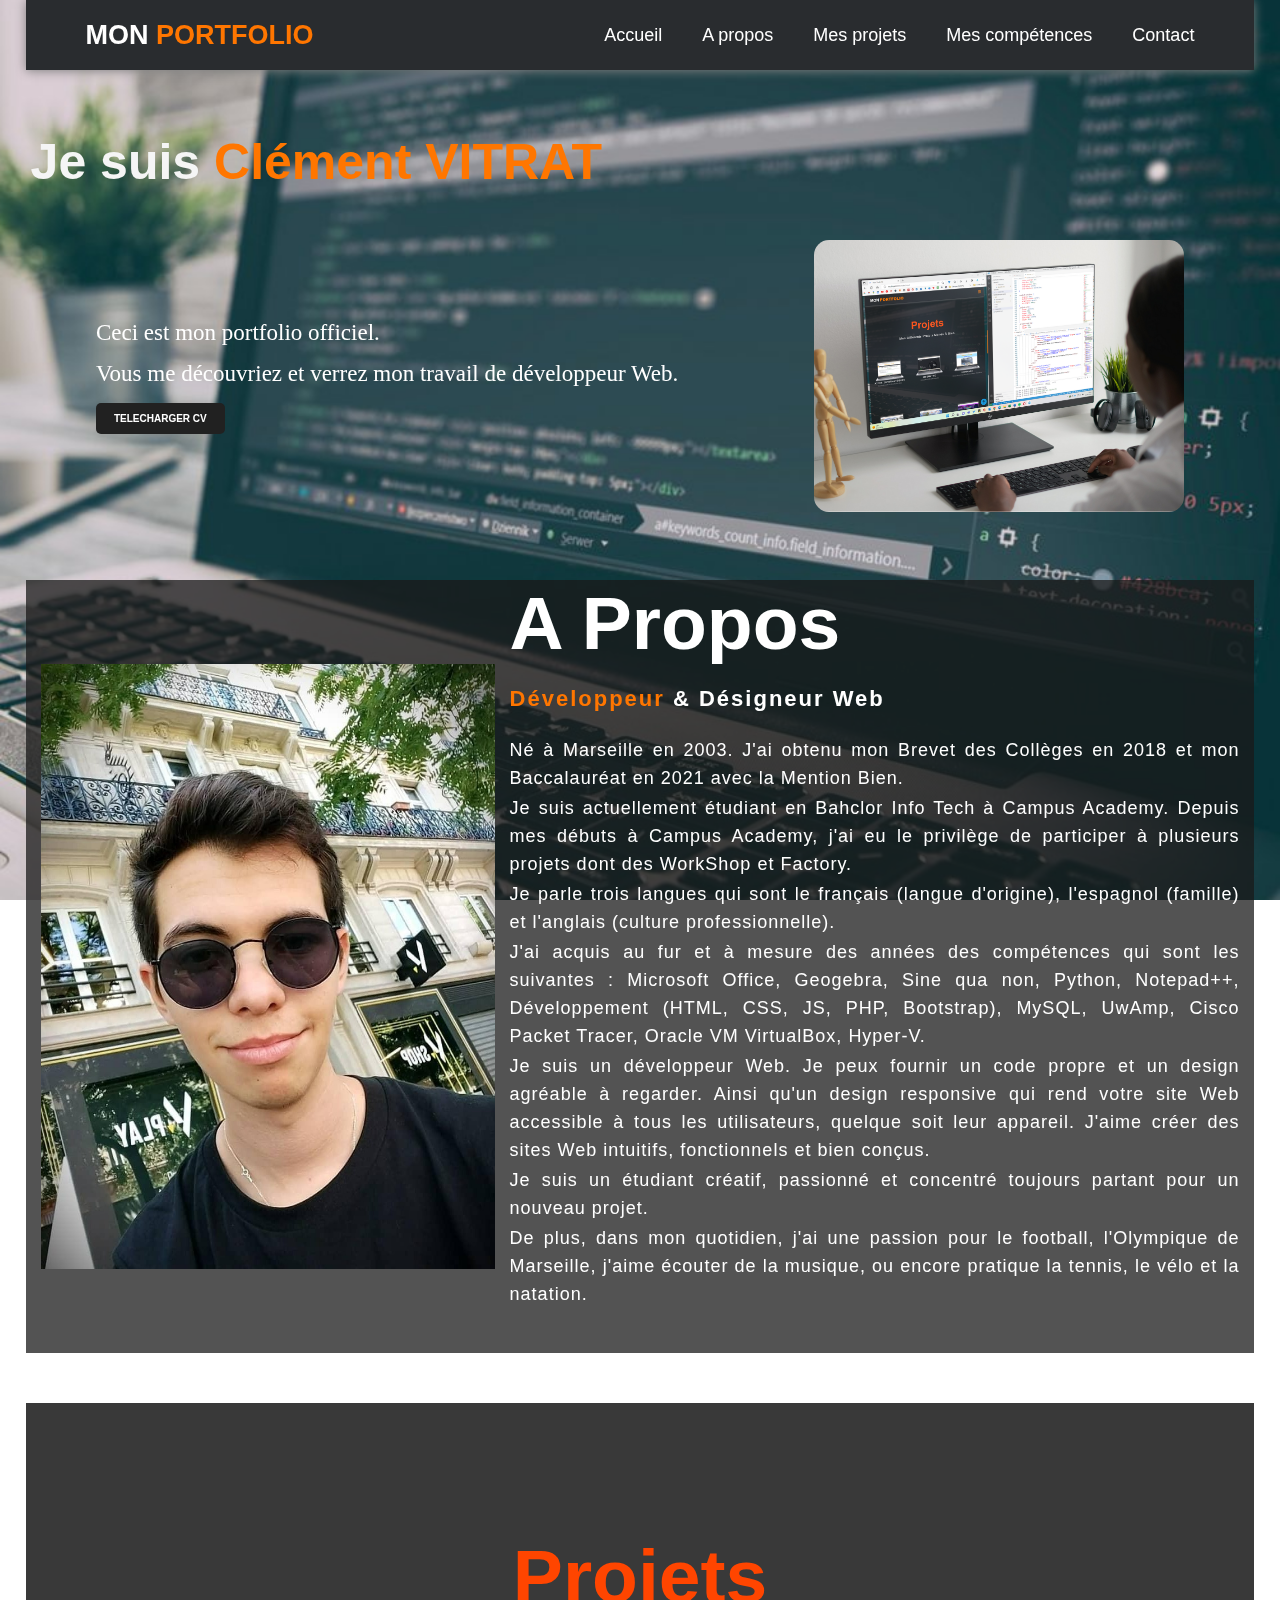
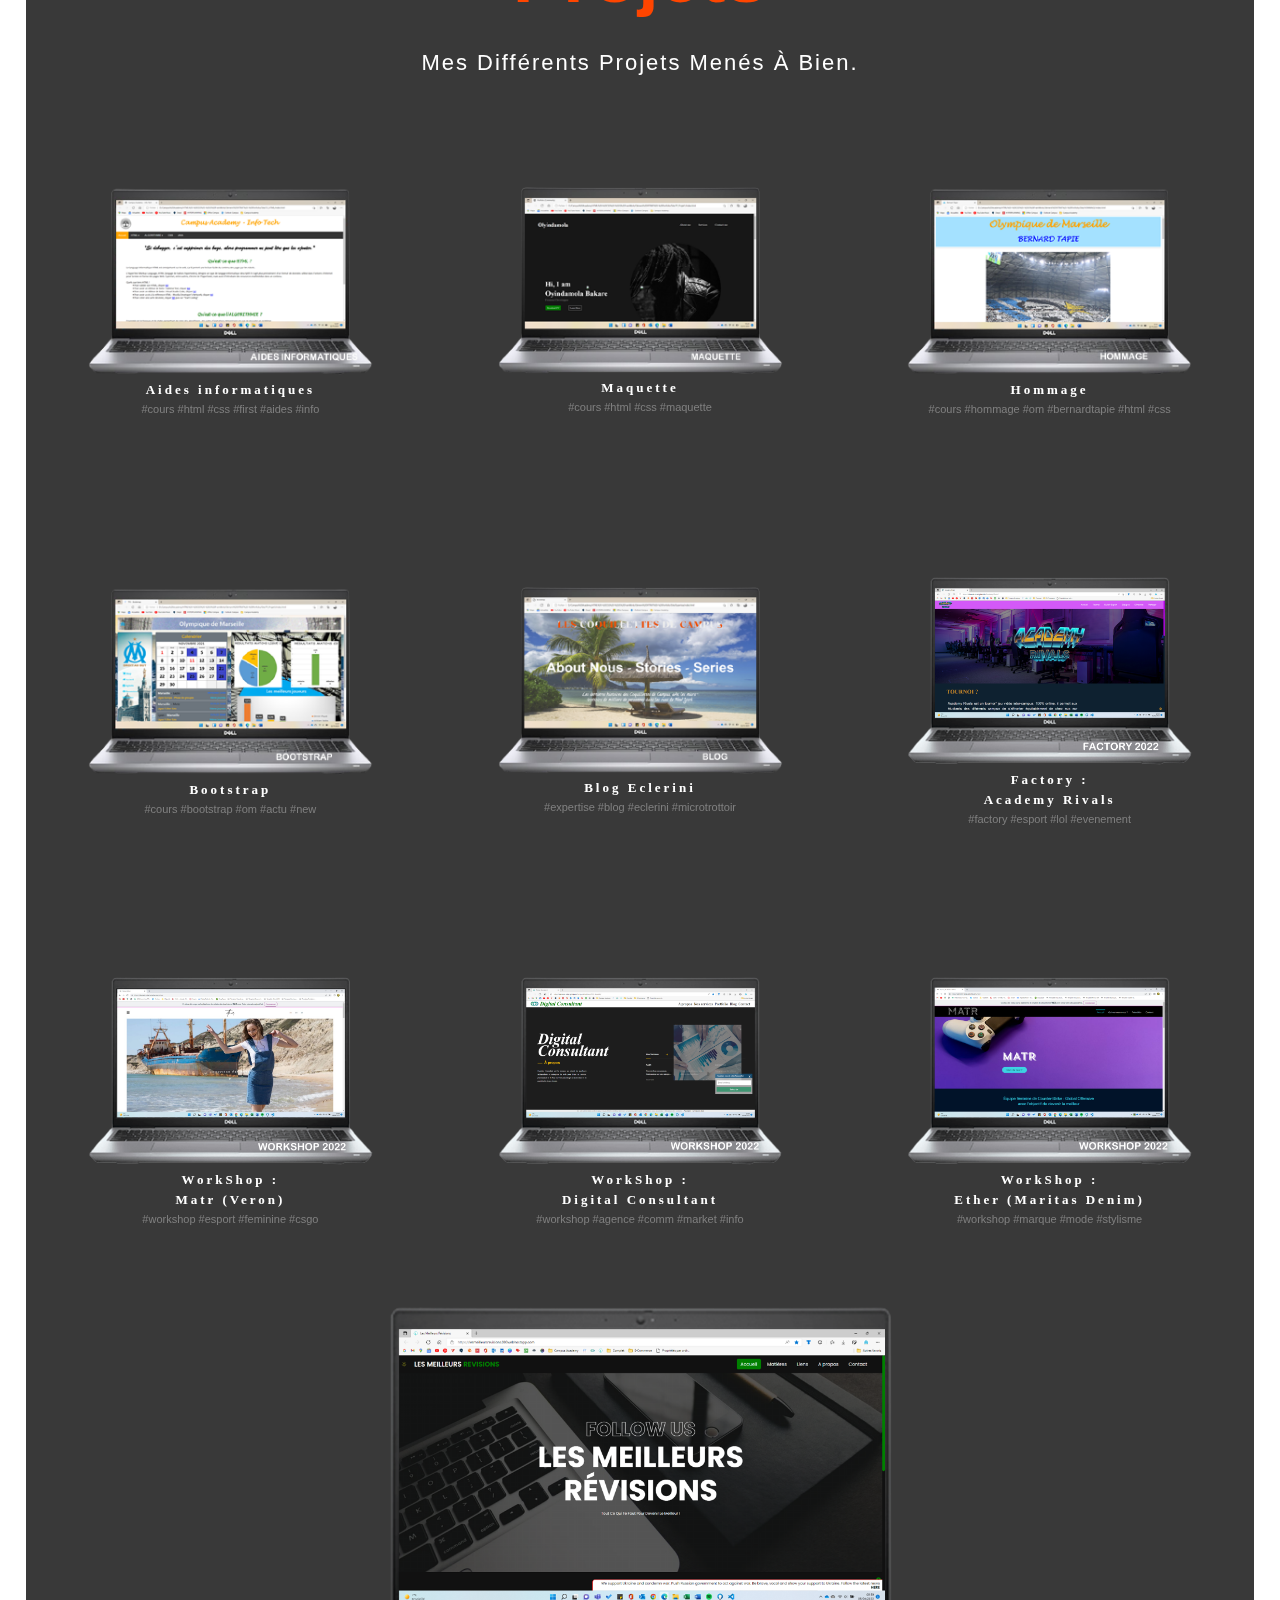
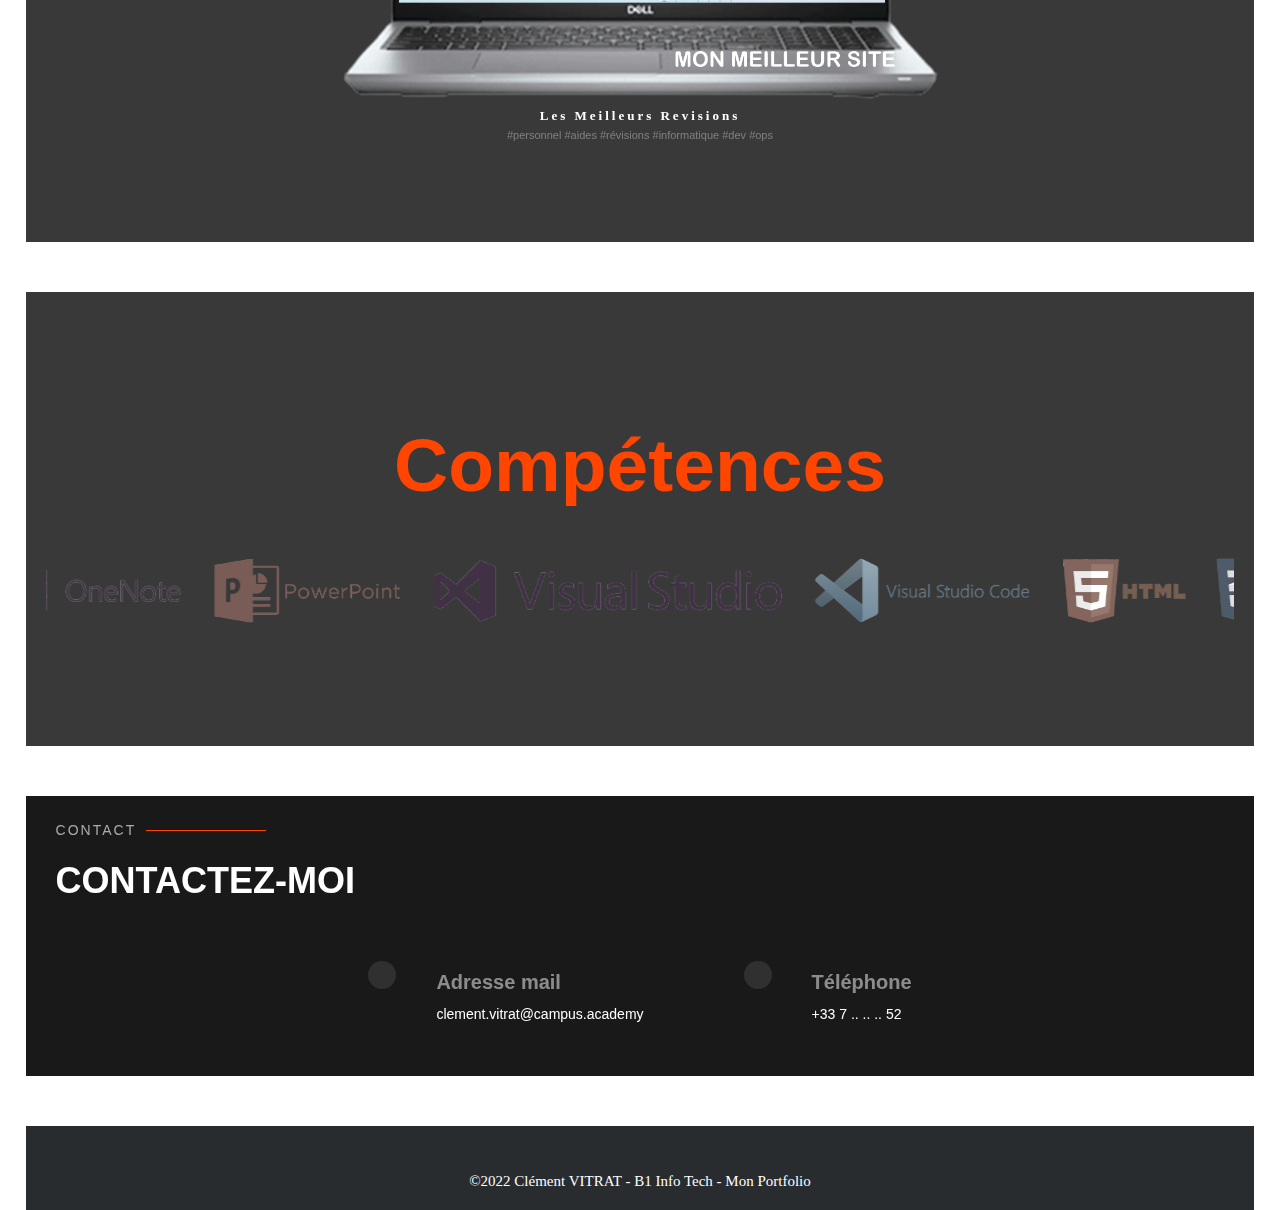
==== commit b13d8b83: "Update index.html" ====
--- a/index.html
+++ b/index.html
@@ -5,7 +5,7 @@
         <meta charset="utf-8">
         <meta http-equiv="X-UA-Compatible" content="IE=edge" >
         <meta name="viewport" content="width=device-width, initial-scale=1">
-        <title> Mon PortFolio </title>
+        <title>Clément VITRAT - PortFolio</title>
         <meta content="" name="description">
         <meta content="" name="keywords"> 
 
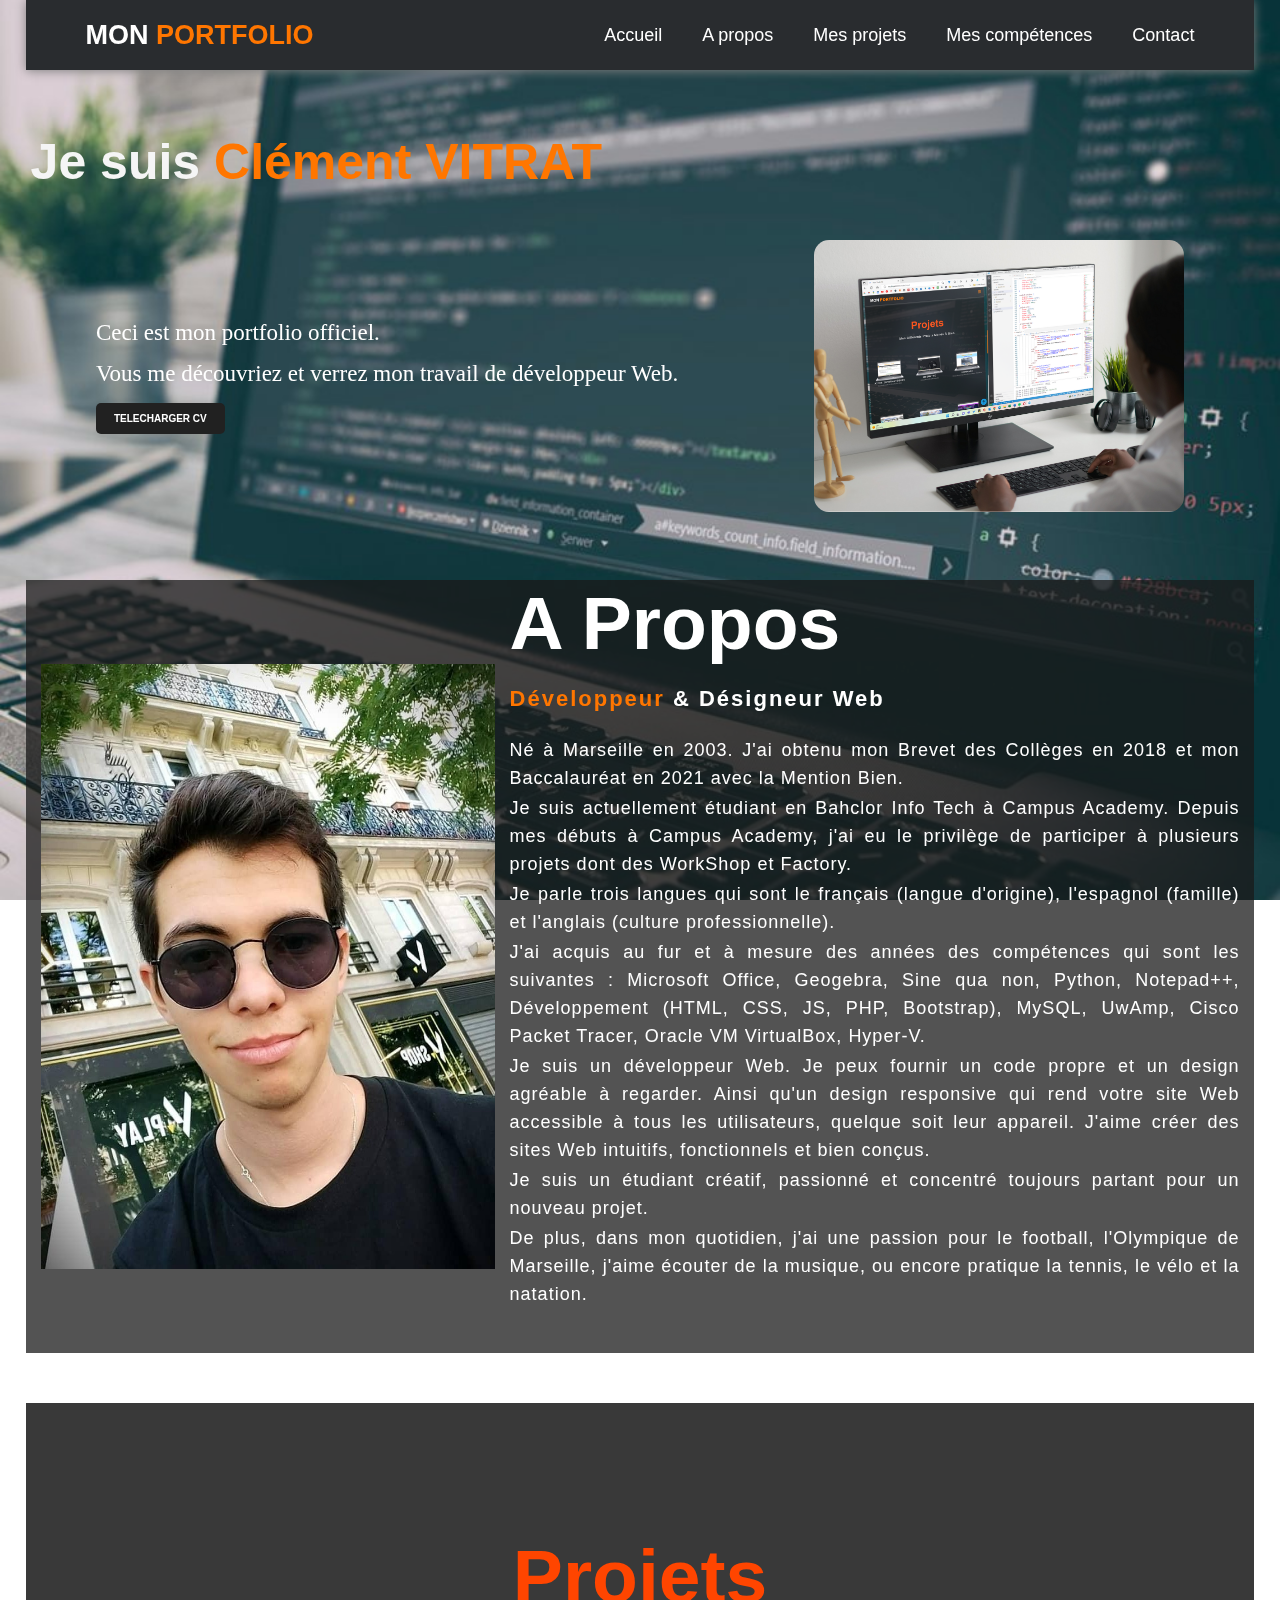
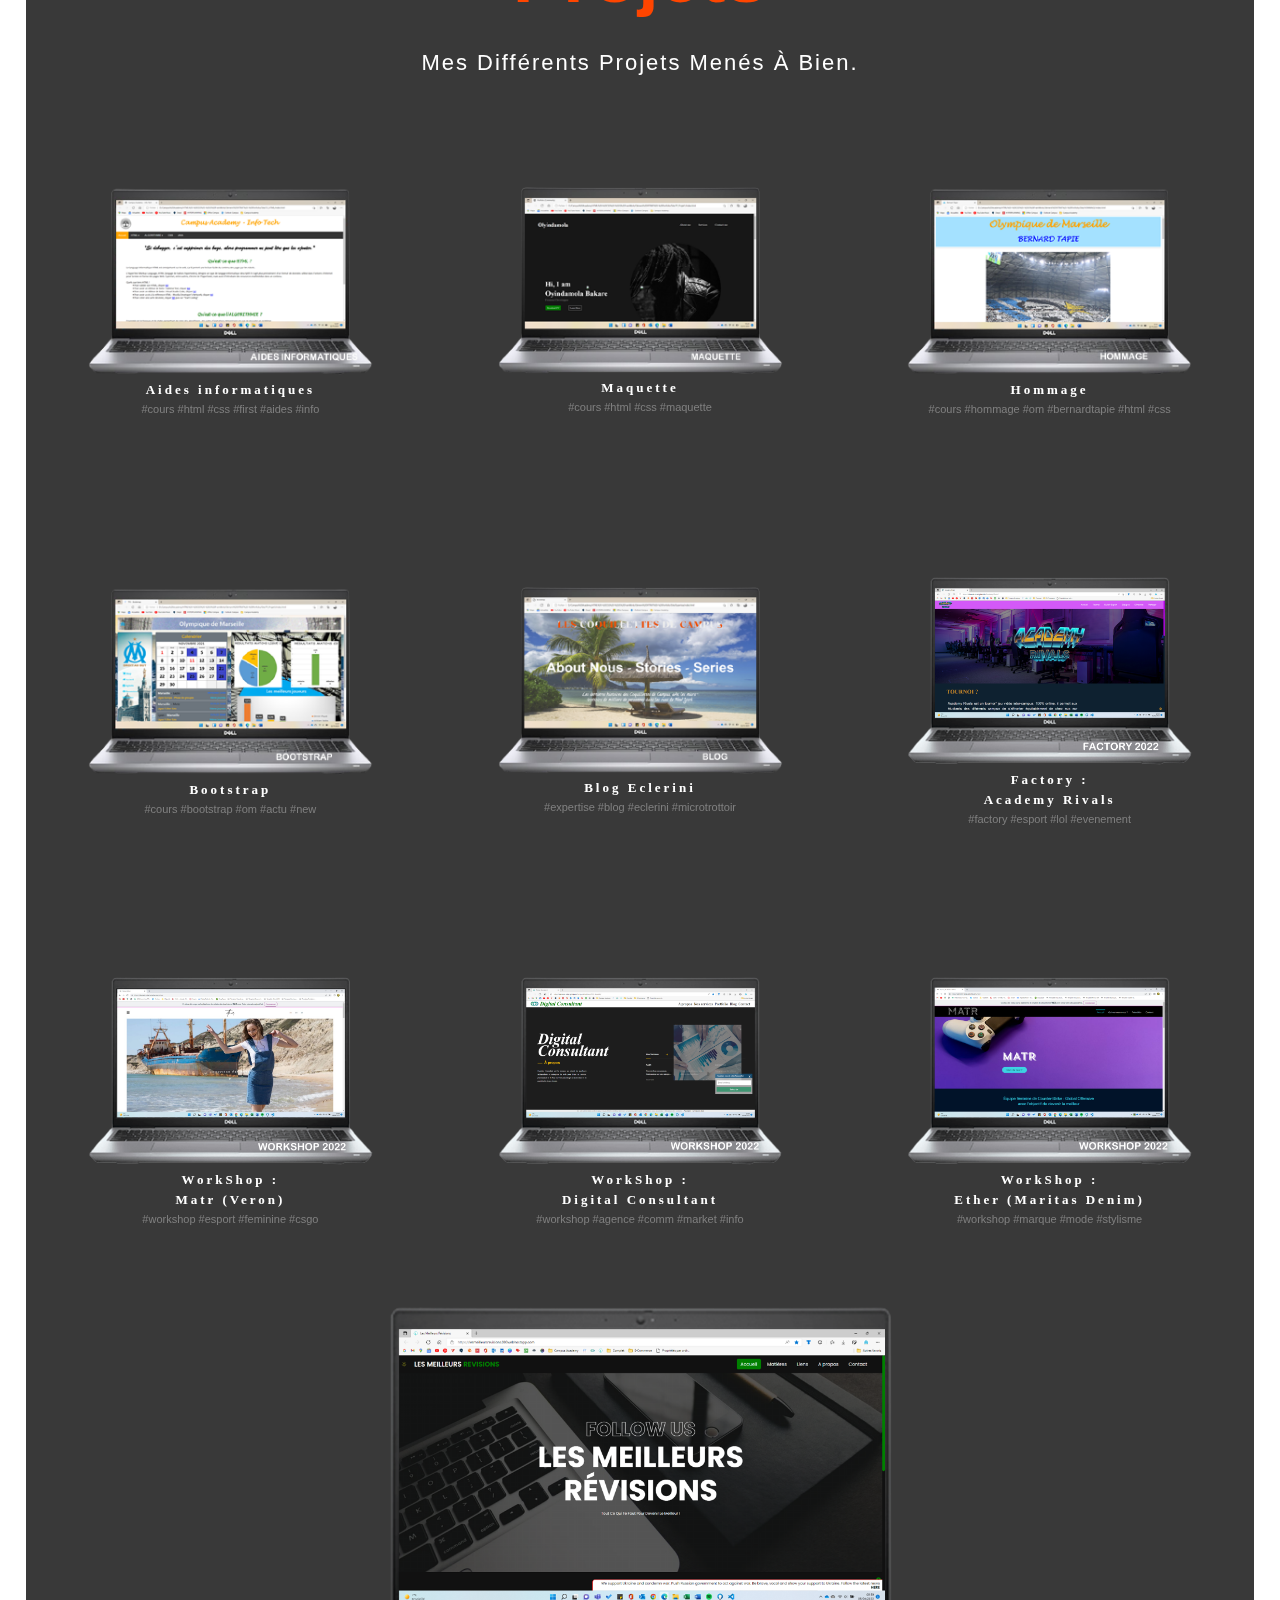
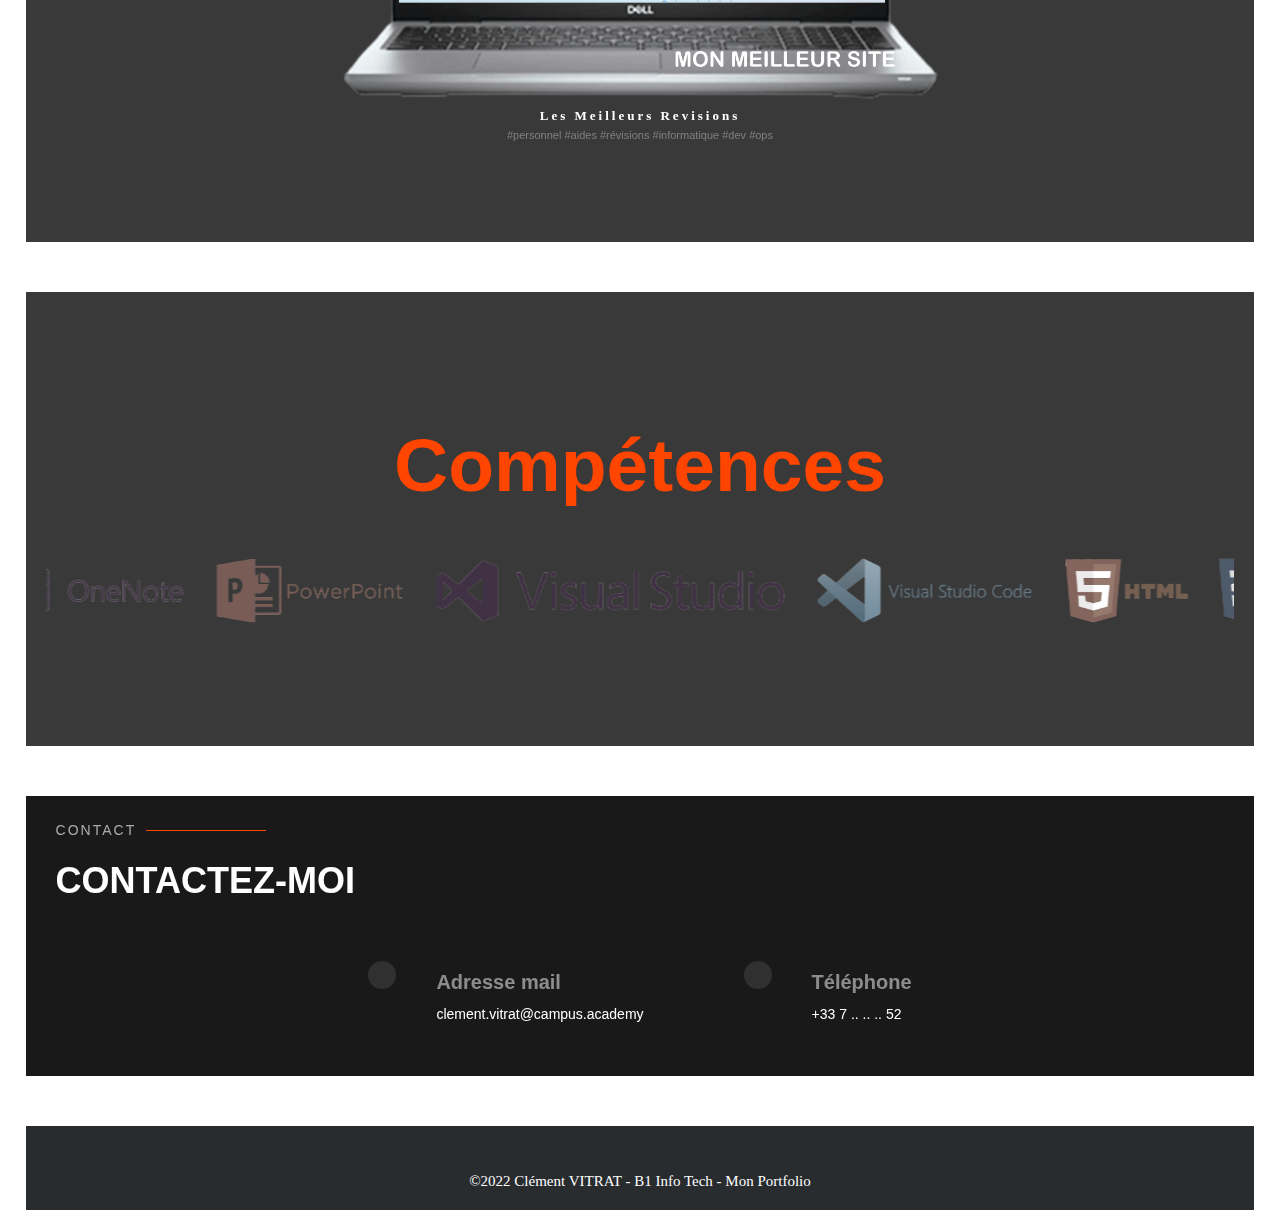
==== commit a55d61df: "Update index.html" ====
--- a/index.html
+++ b/index.html
@@ -5,7 +5,7 @@
         <meta charset="utf-8">
         <meta http-equiv="X-UA-Compatible" content="IE=edge" >
         <meta name="viewport" content="width=device-width, initial-scale=1">
-        <title>Clément VITRAT - PortFolio</title>
+        <title>Portfolio - Clément VITRAT</title>
         <meta content="" name="description">
         <meta content="" name="keywords"> 
 
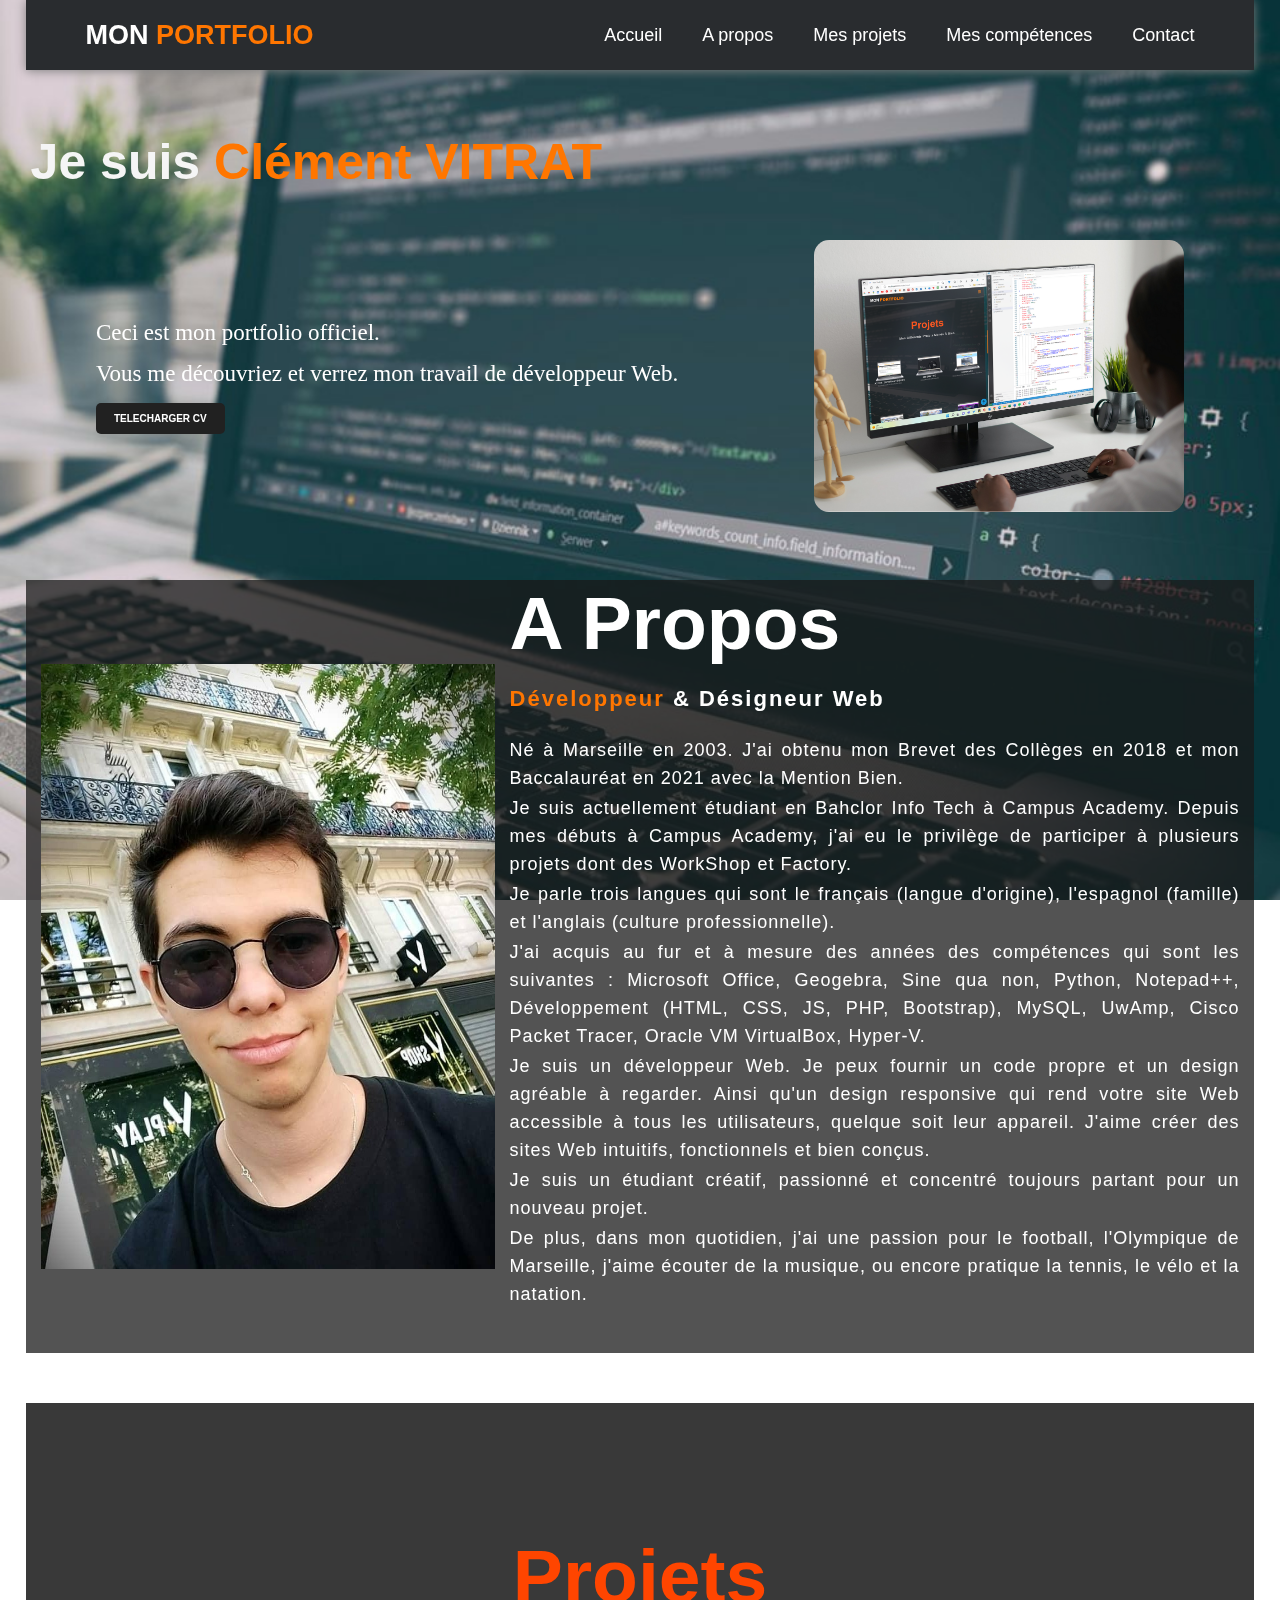
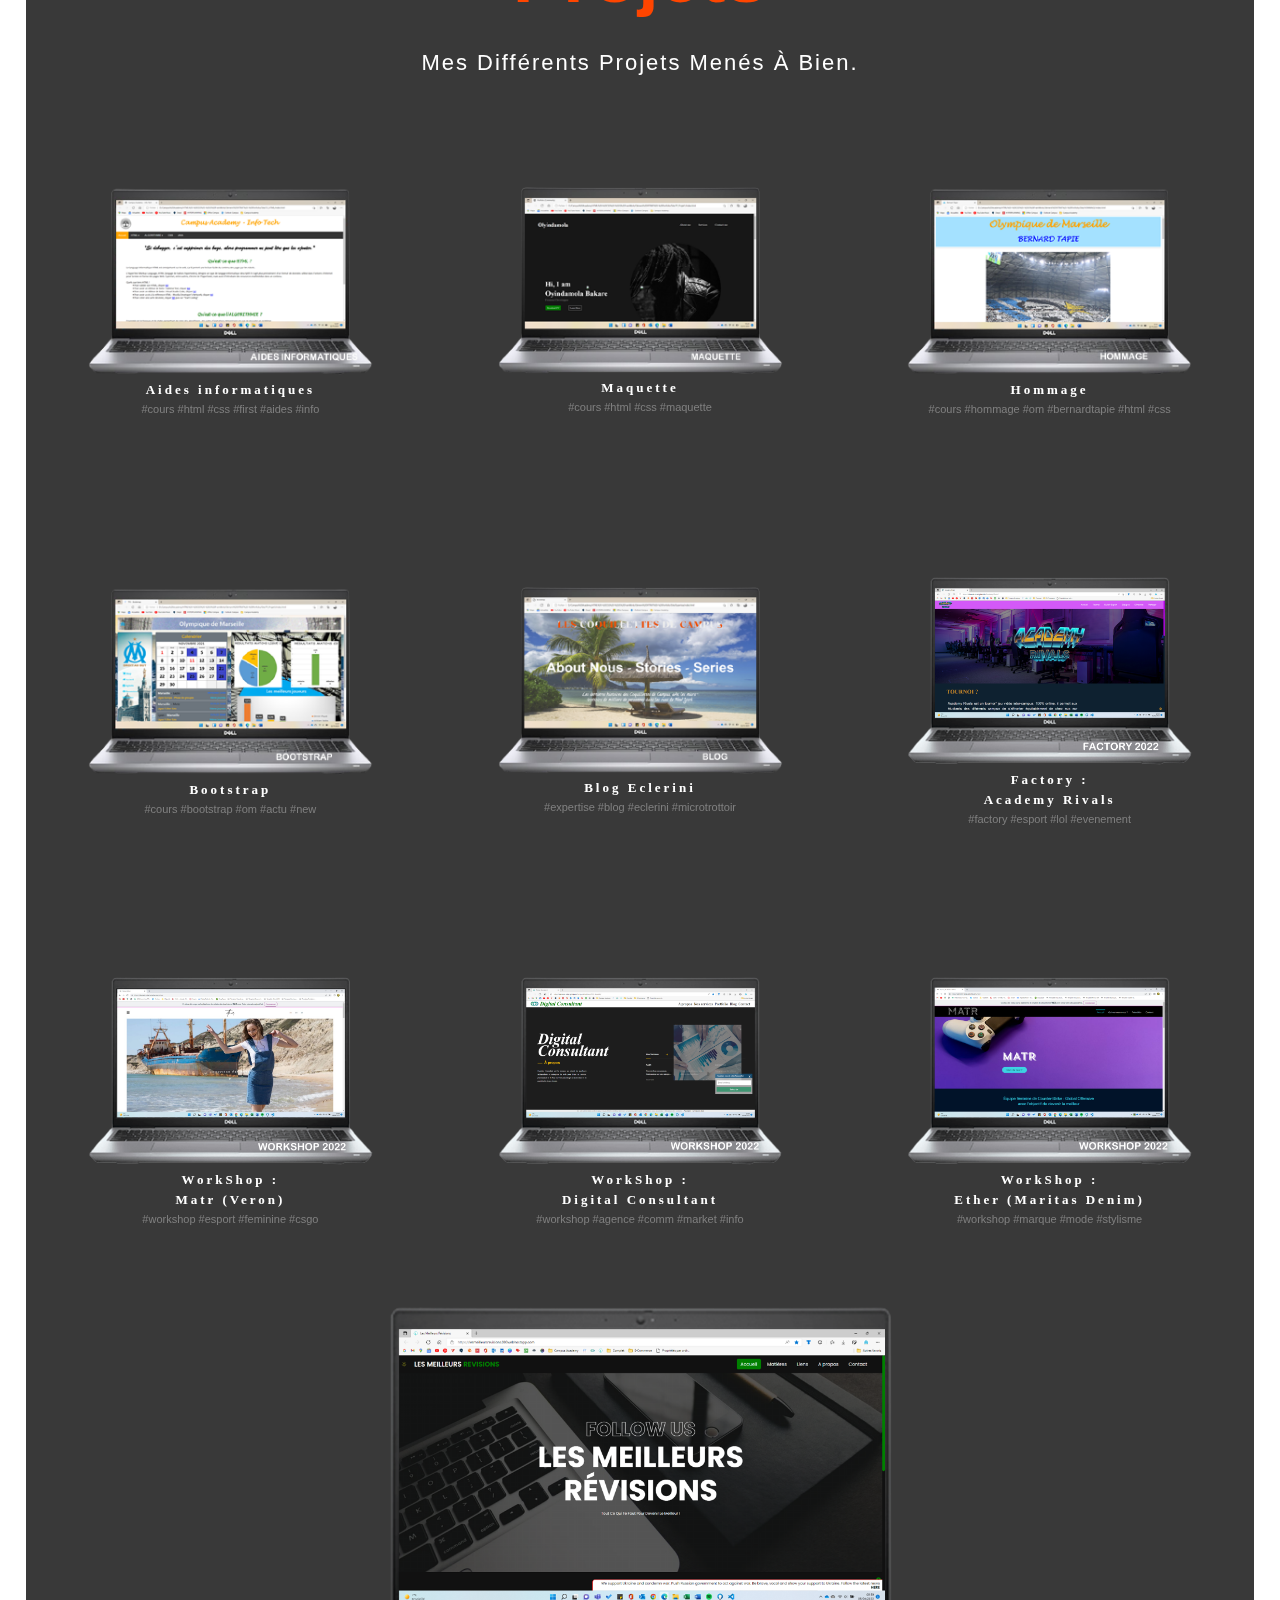
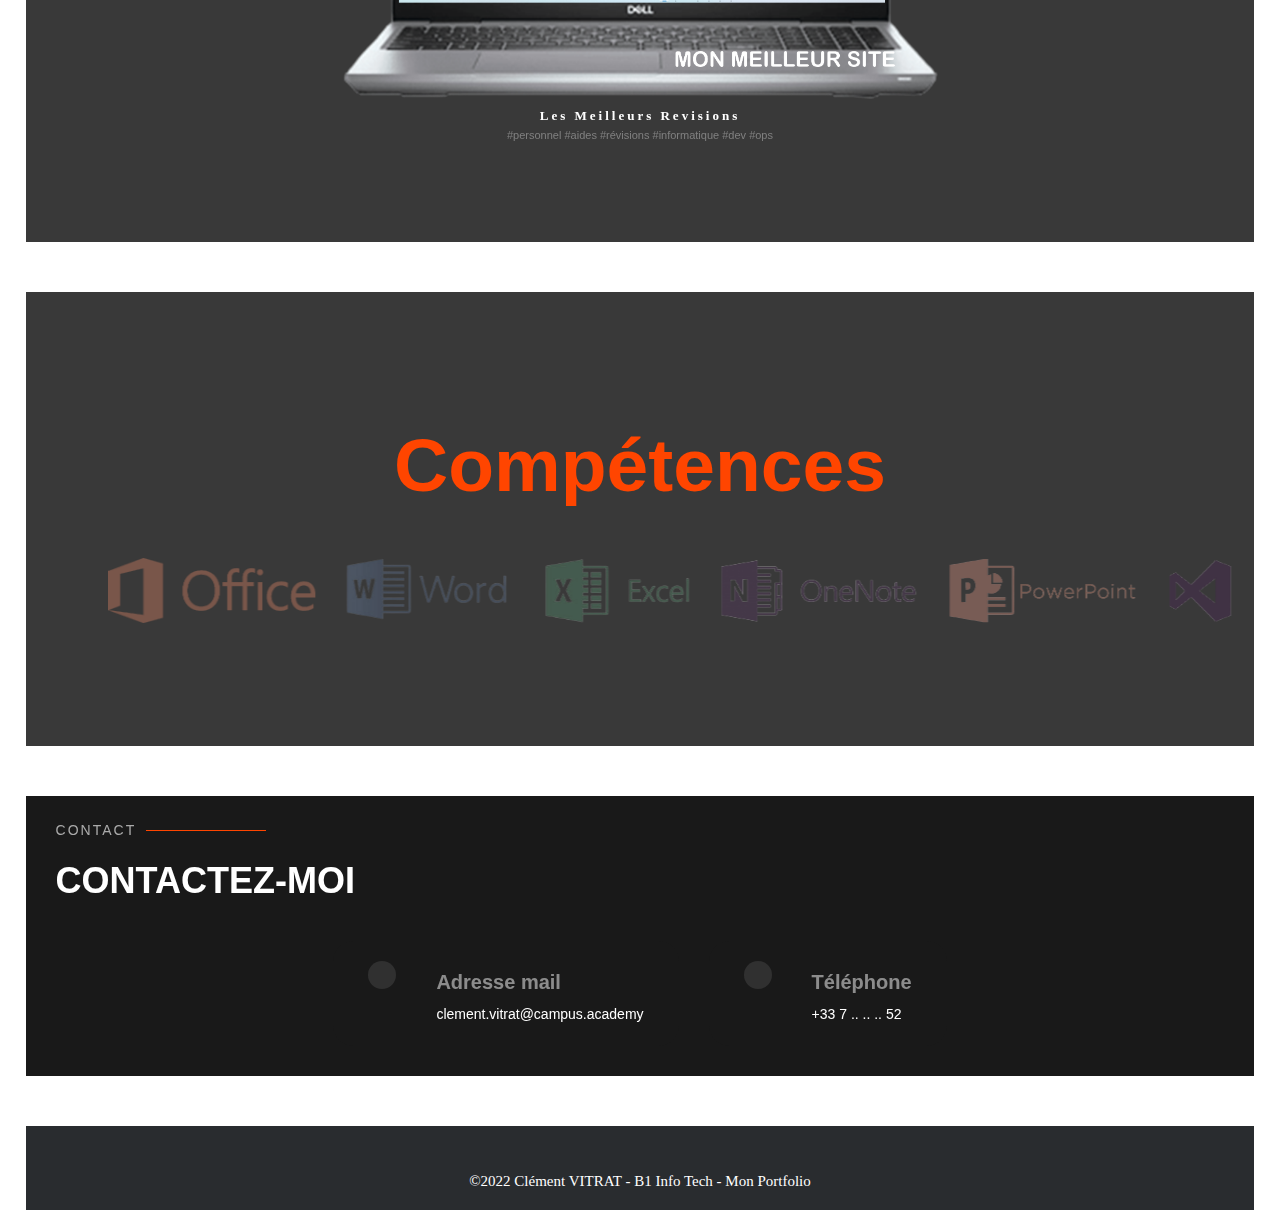
==== commit d6240684: "Update index.html" ====
--- a/index.html
+++ b/index.html
@@ -245,7 +245,7 @@
         <footer>
             <ul class="social_icon">
                 <!--<li><a href="https://www.instagram.com/"><i class="fab fa-instagram"></i></a></li>-->
-                <li><a href="https://fr.linkedin.com/in/clément-vitrat-575444223" target="_blank"><i class="fab fa-linkedin"></i></a></li>
+                <li><a href="https://www.linkedin.com/in/clement-vitrat-575444223" target="_blank"><i class="fab fa-linkedin"></i></a></li>
                 <!--<li><a href="https://www.youtube.com/"><i class="fab fa-youtube"></i></a></li>-->
                 <li><a href="https://github.com/clement-vitrat" target="_blank"><i class="fab fa-github"></i></a></li>
             </ul>
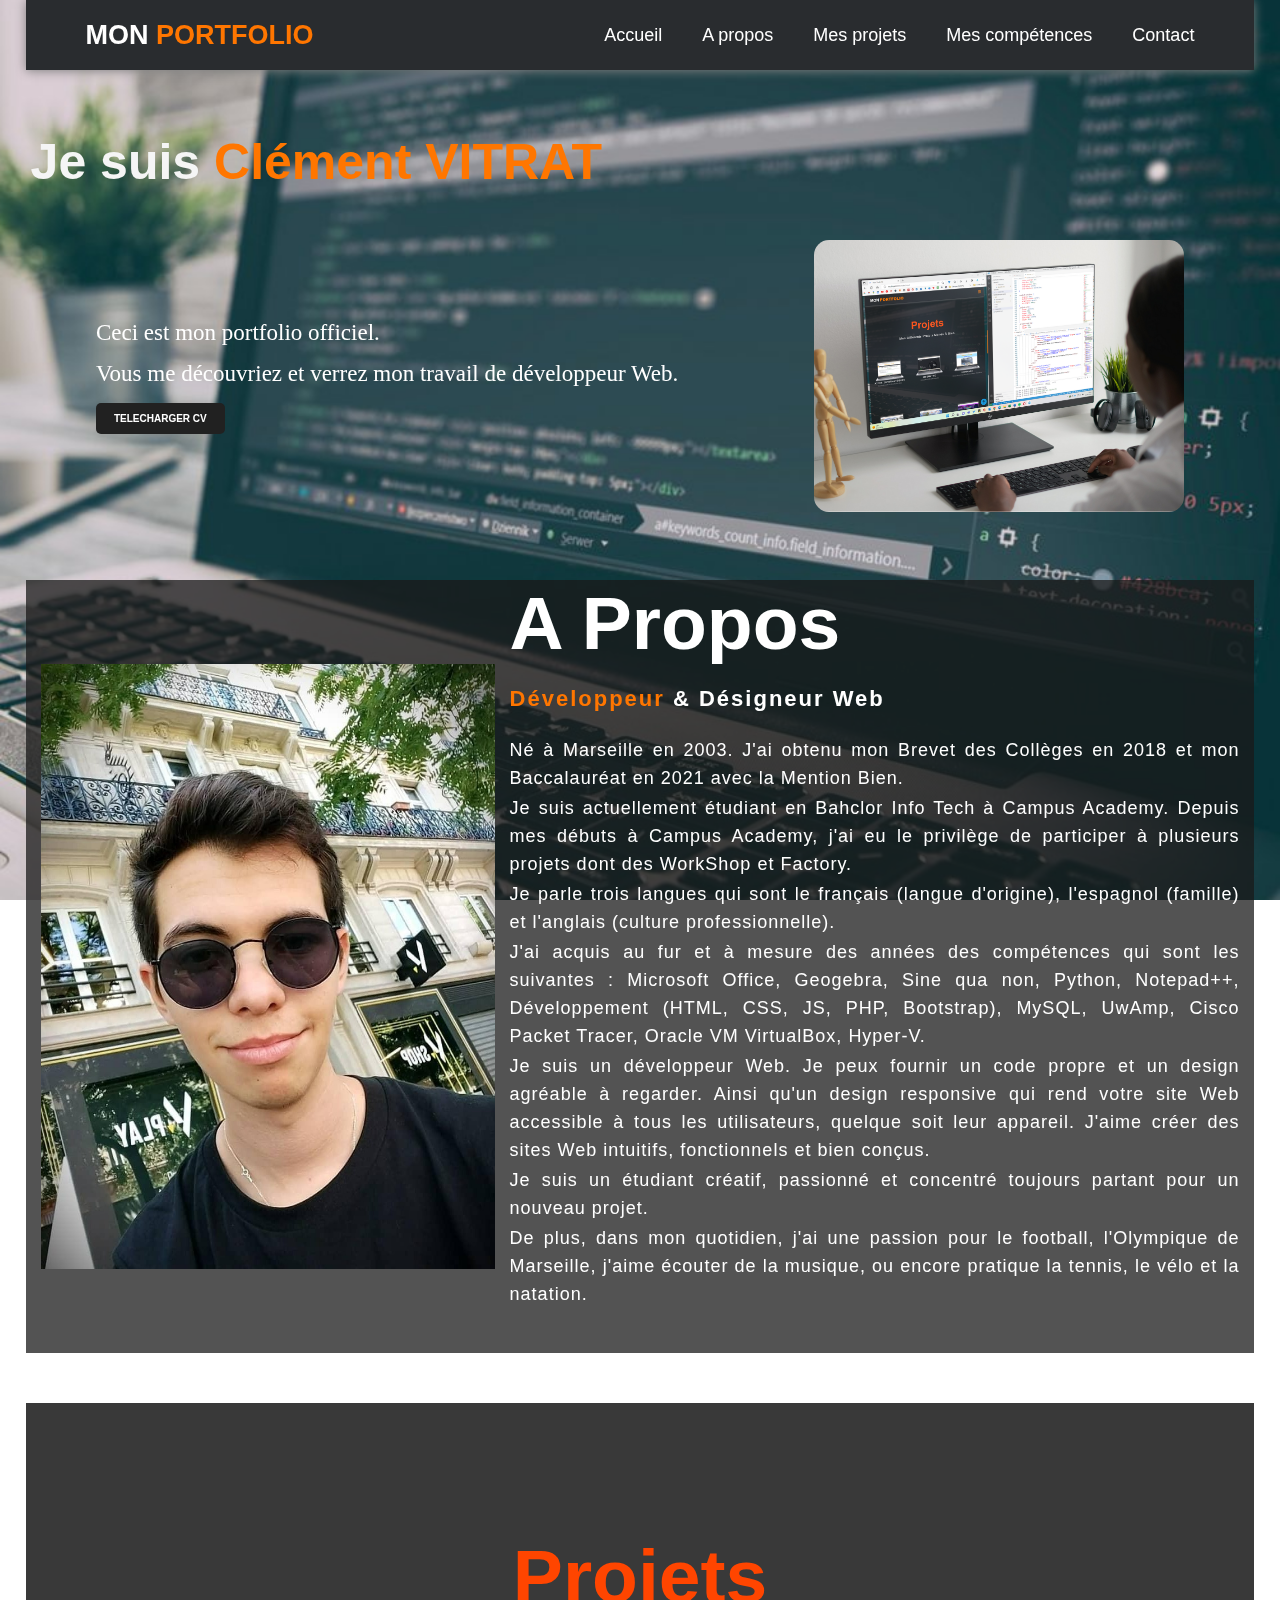
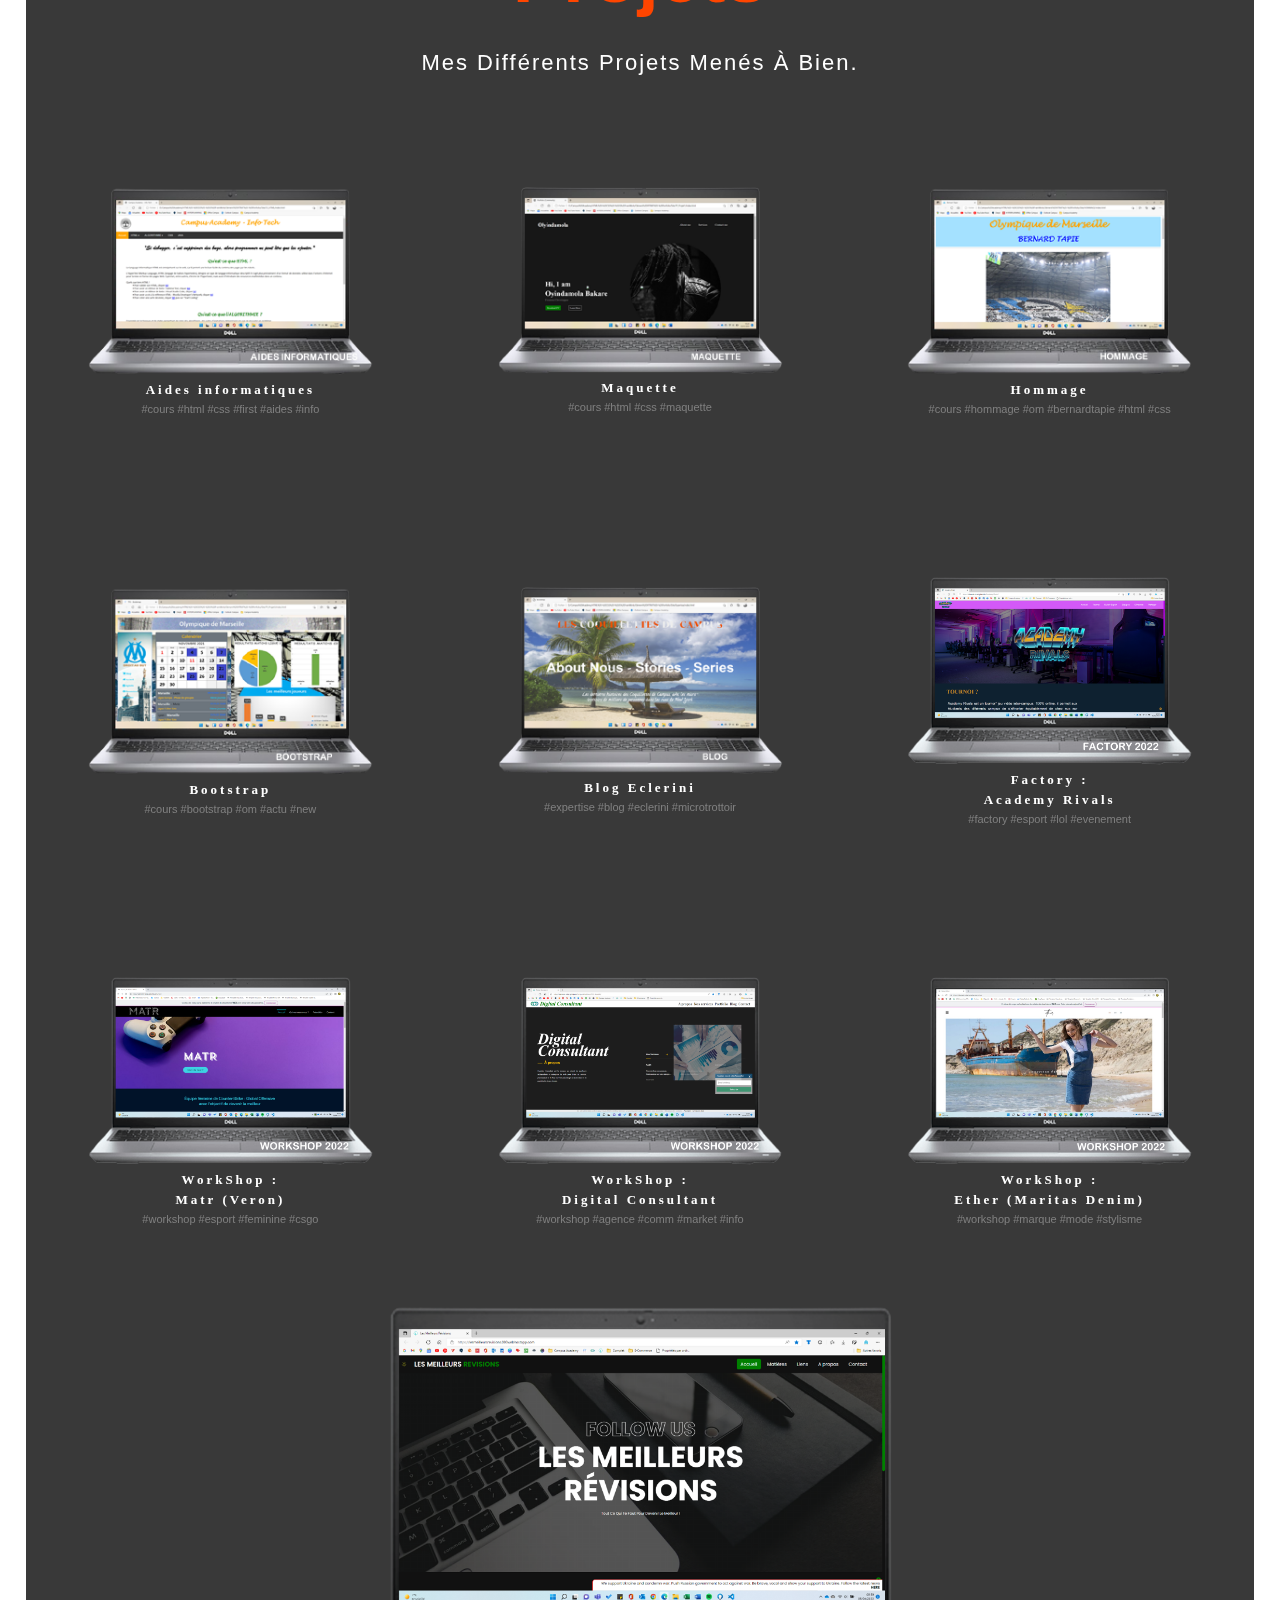
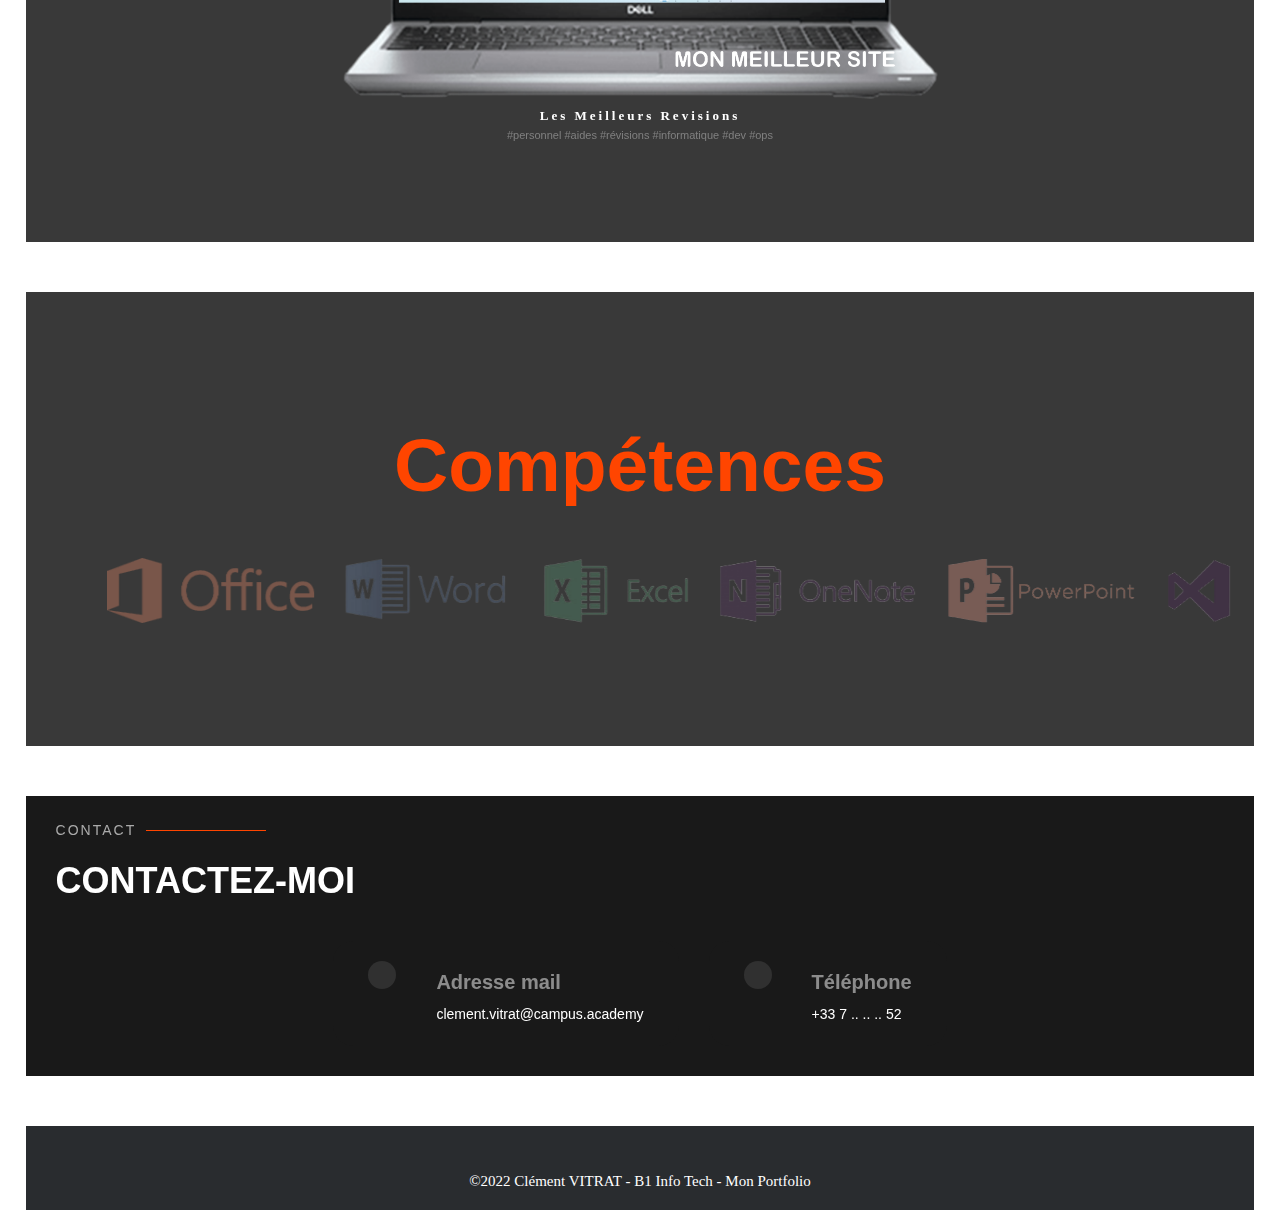
==== commit 0d75a150: "Update index.html" ====
--- a/index.html
+++ b/index.html
@@ -138,7 +138,7 @@
             <div class="project-container">
                 <div class="project-card">
                     <a class="button" href="https://clement-vitrat.wixsite.com/matr" target="_blank">
-                        <img src="img/site_workshop_2022.3.png" alt="">
+                        <img src="img/site_workshop_2022.2.png" alt="">
                         <h6>WorkShop :</h6>
                         <h6>Matr (Veron)</h6>
                         <small>#workshop #esport #feminine #csgo</small>
@@ -154,7 +154,7 @@
                 </div>
                 <div class="project-card">
                     <a class="button" href="https://clement-vitrat.wixsite.com/ether" target="_blank">
-                        <img src="img/site_workshop_2022.2.png" alt="">
+                        <img src="img/site_workshop_2022.3.png" alt="">
                         <h6>WorkShop :</h6>
                         <h6>Ether (Maritas Denim)</h6>
                         <small>#workshop #marque #mode #stylisme</small>
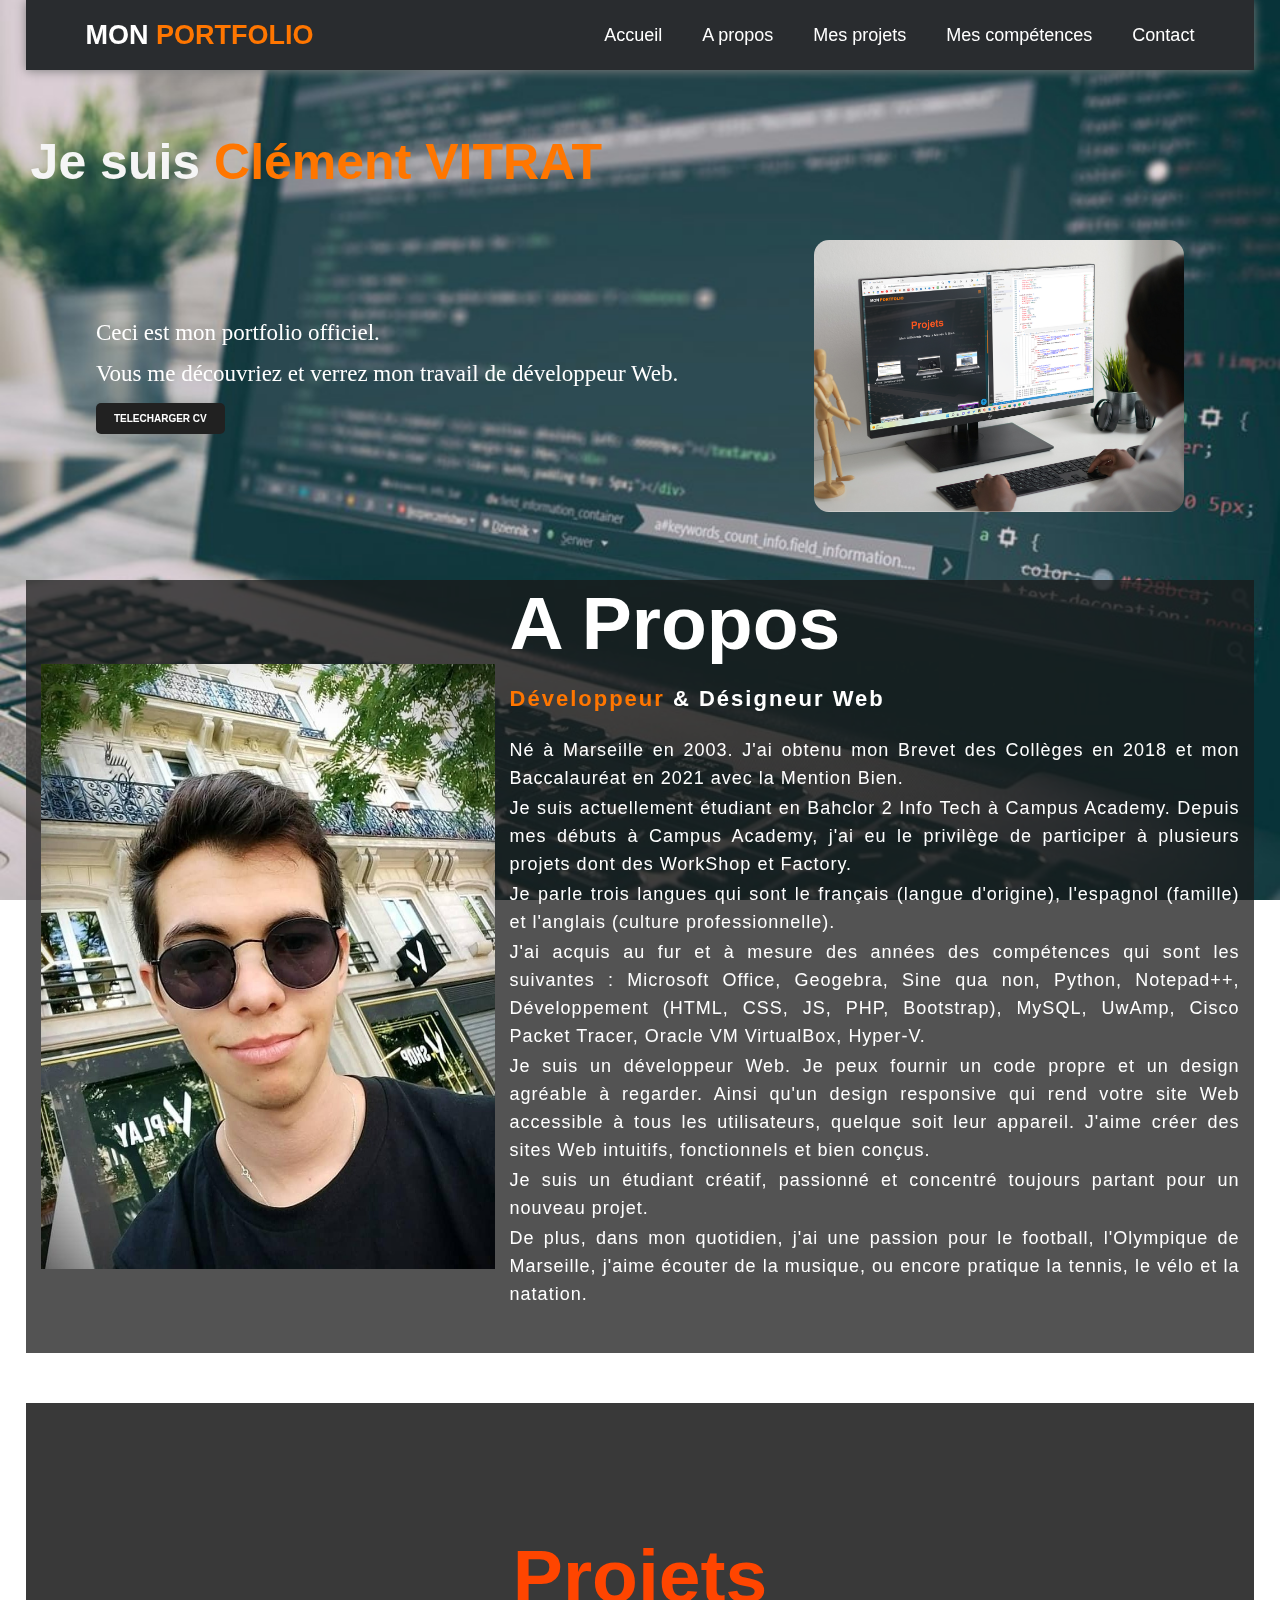
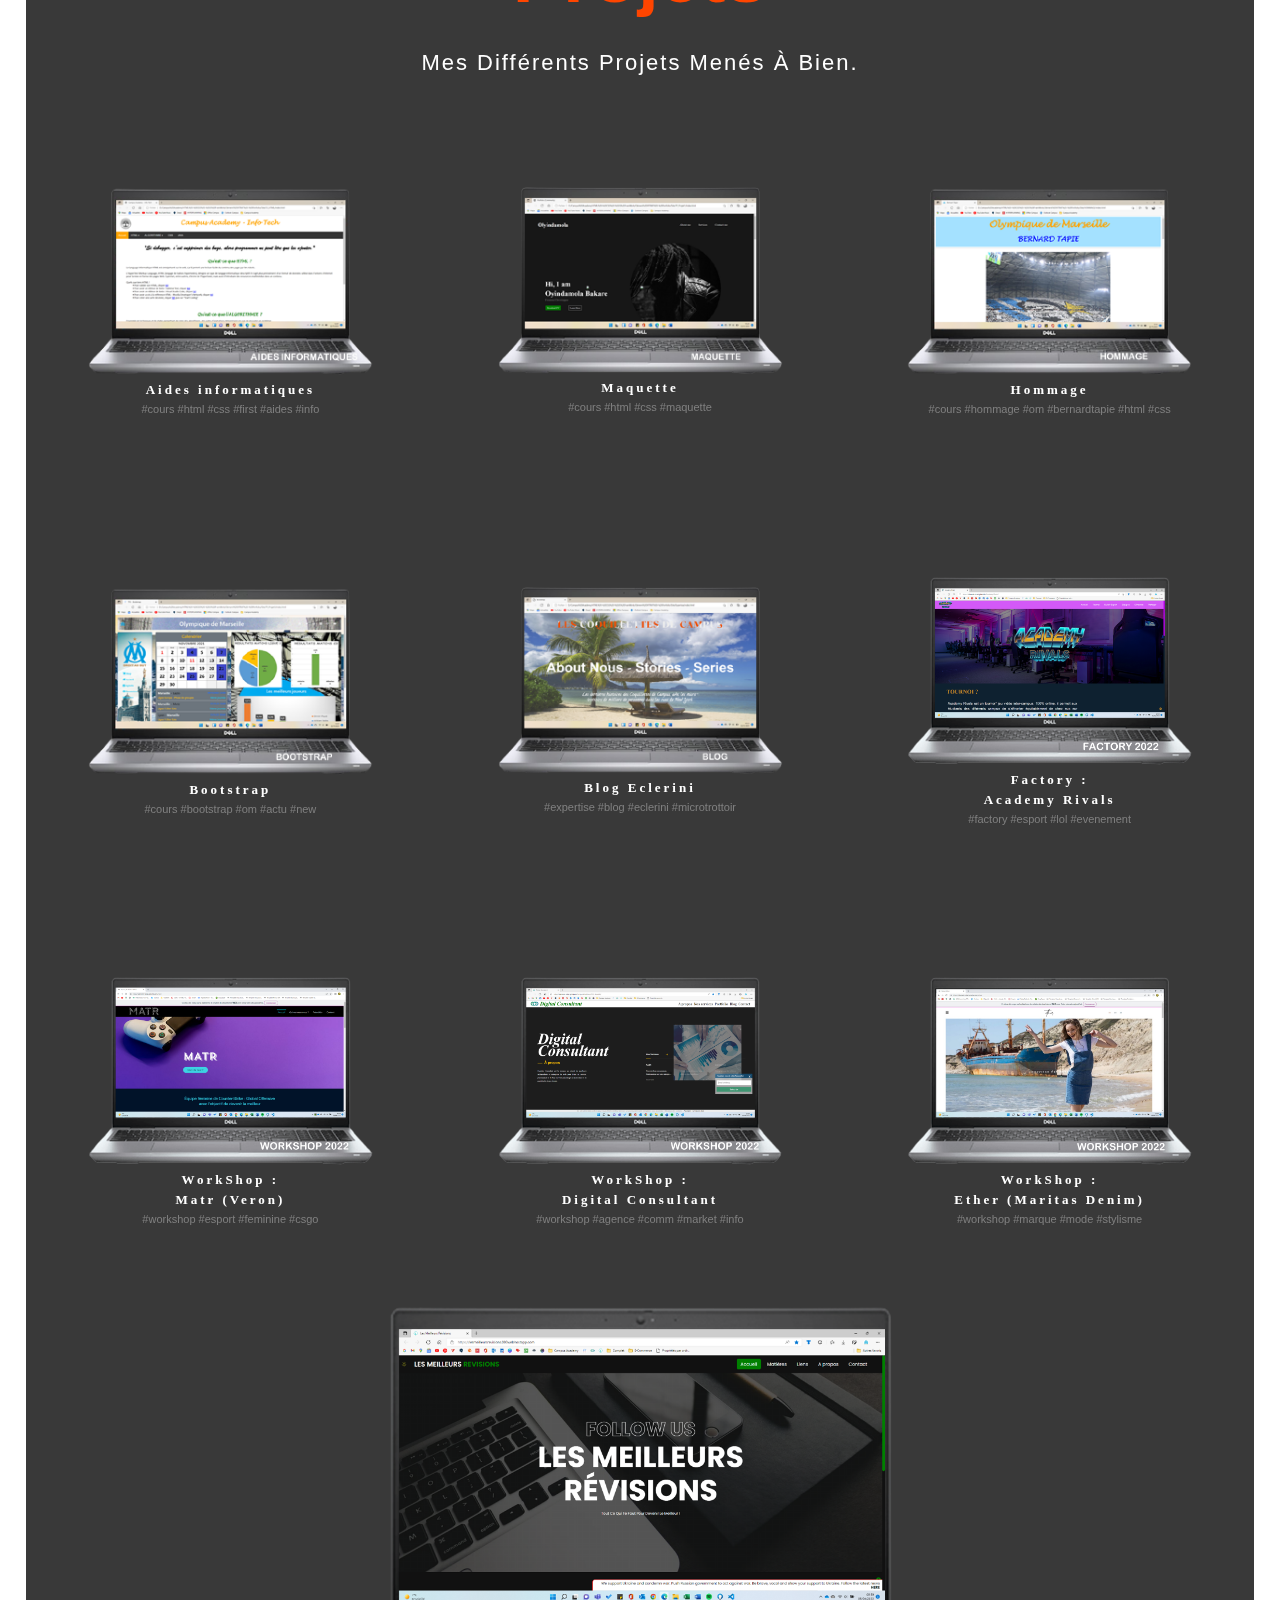
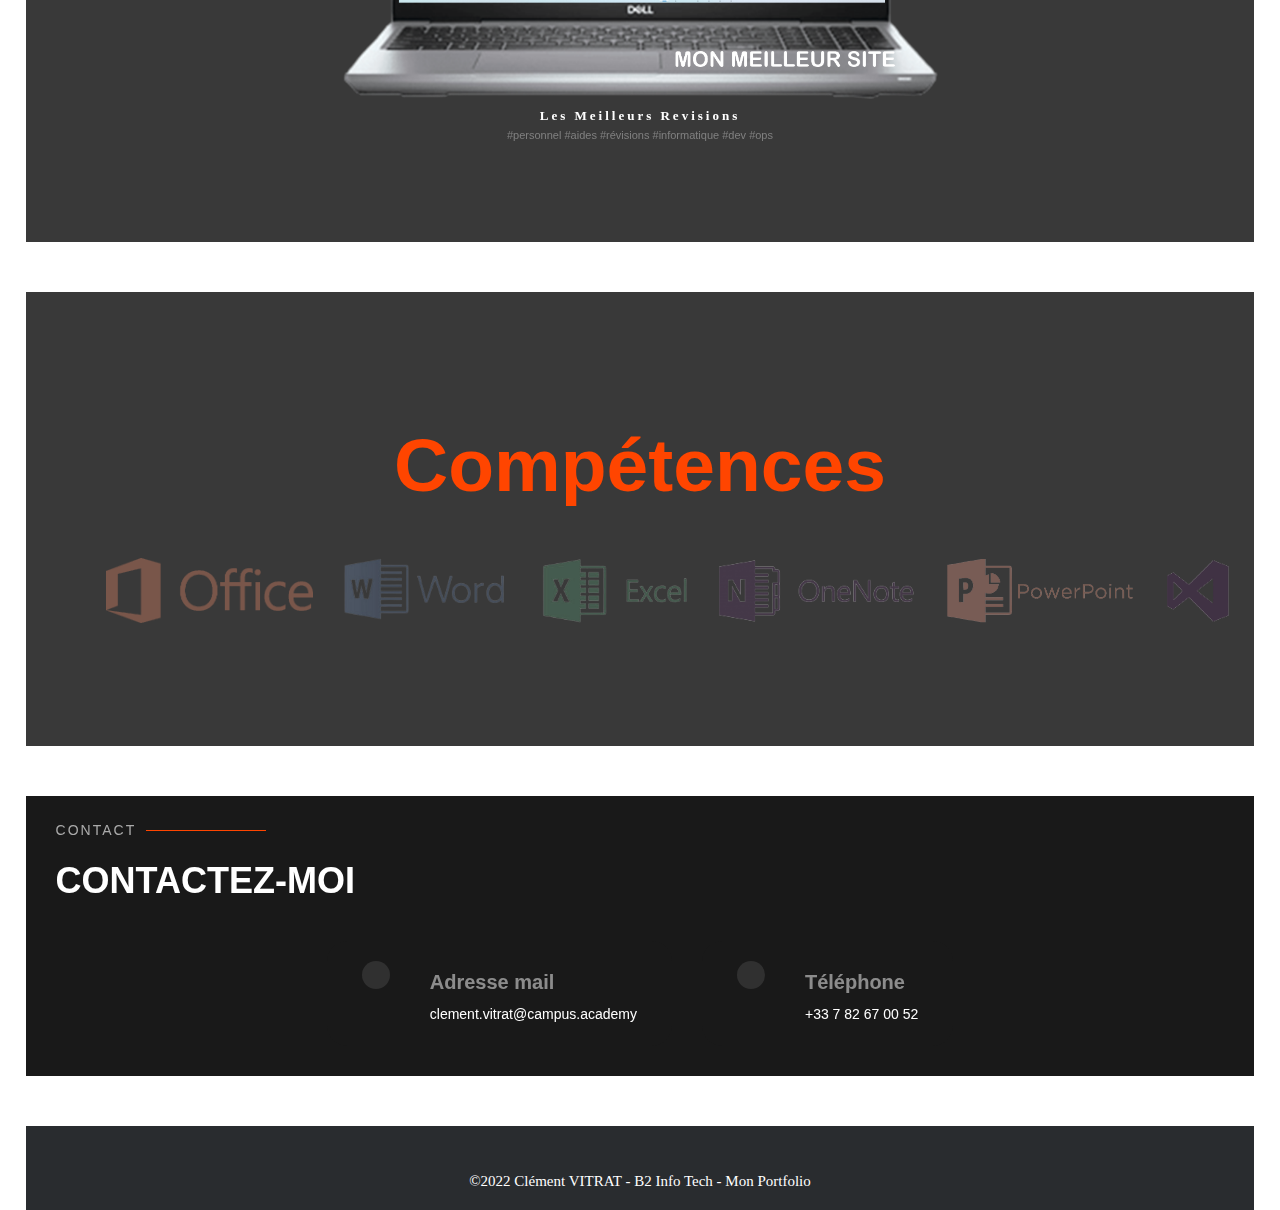
==== commit f1cfb029: "Update index.html" ====
--- a/index.html
+++ b/index.html
@@ -71,7 +71,7 @@
                 <h2>A propos</h2>
                 <h5><span>Développeur</span> & Désigneur Web</h5>
                 <p>Né à Marseille en 2003. J'ai obtenu mon Brevet des Collèges en 2018 et mon Baccalauréat en 2021 avec la Mention Bien.</p>
-                <p>Je suis actuellement étudiant en Bahclor Info Tech à Campus Academy. Depuis mes débuts à Campus Academy, j'ai eu le privilège de participer à plusieurs projets dont des WorkShop et Factory.</p>
+                <p>Je suis actuellement étudiant en Bahclor 2 Info Tech à Campus Academy. Depuis mes débuts à Campus Academy, j'ai eu le privilège de participer à plusieurs projets dont des WorkShop et Factory.</p>
                 <p>Je parle trois langues qui sont le français (langue d'origine), l'espagnol (famille) et l'anglais (culture professionnelle).</p>
                 <p>J'ai acquis au fur et à mesure des années des compétences qui sont les suivantes : Microsoft Office, Geogebra, Sine qua non, Python, Notepad++, Développement (HTML, CSS, JS, PHP, Bootstrap), MySQL, UwAmp, Cisco Packet Tracer, Oracle VM VirtualBox, Hyper-V.</p>
                 <p>Je suis un développeur Web. Je peux fournir un code propre et un design agréable à regarder. Ainsi qu'un design responsive qui rend votre site Web accessible à tous les utilisateurs, quelque soit leur appareil. J'aime créer des sites Web intuitifs, fonctionnels et bien conçus.</p>
@@ -232,7 +232,7 @@
                     <div class="info_contact">
                         <i class="fas fa-phone"></i>
                         <h3>Téléphone</h3>
-                        <p>+33 7 .. .. .. 52</p>
+                        <p>+33 7 82 67 00 52</p>
                     </div>
                 </div>
             </div>
@@ -246,10 +246,10 @@
             <ul class="social_icon">
                 <!--<li><a href="https://www.instagram.com/"><i class="fab fa-instagram"></i></a></li>-->
                 <li><a href="https://www.linkedin.com/in/clement-vitrat-575444223" target="_blank"><i class="fab fa-linkedin"></i></a></li>
-                <!--<li><a href="https://www.youtube.com/"><i class="fab fa-youtube"></i></a></li>-->
+                <li><a href="https://www.youtube.com/channel/UCmynQ_Ac1tP81aBD_Pv3THQ"><i class="fab fa-youtube"></i></a></li>
                 <li><a href="https://github.com/clement-vitrat" target="_blank"><i class="fab fa-github"></i></a></li>
             </ul>
-            <p>©2022 Clément VITRAT - B1 Info Tech - Mon Portfolio</p>
+            <p>©2022 Clément VITRAT - B2 Info Tech - Mon Portfolio</p>
         </footer>
         <!-- ***************************************************************** -->
 
